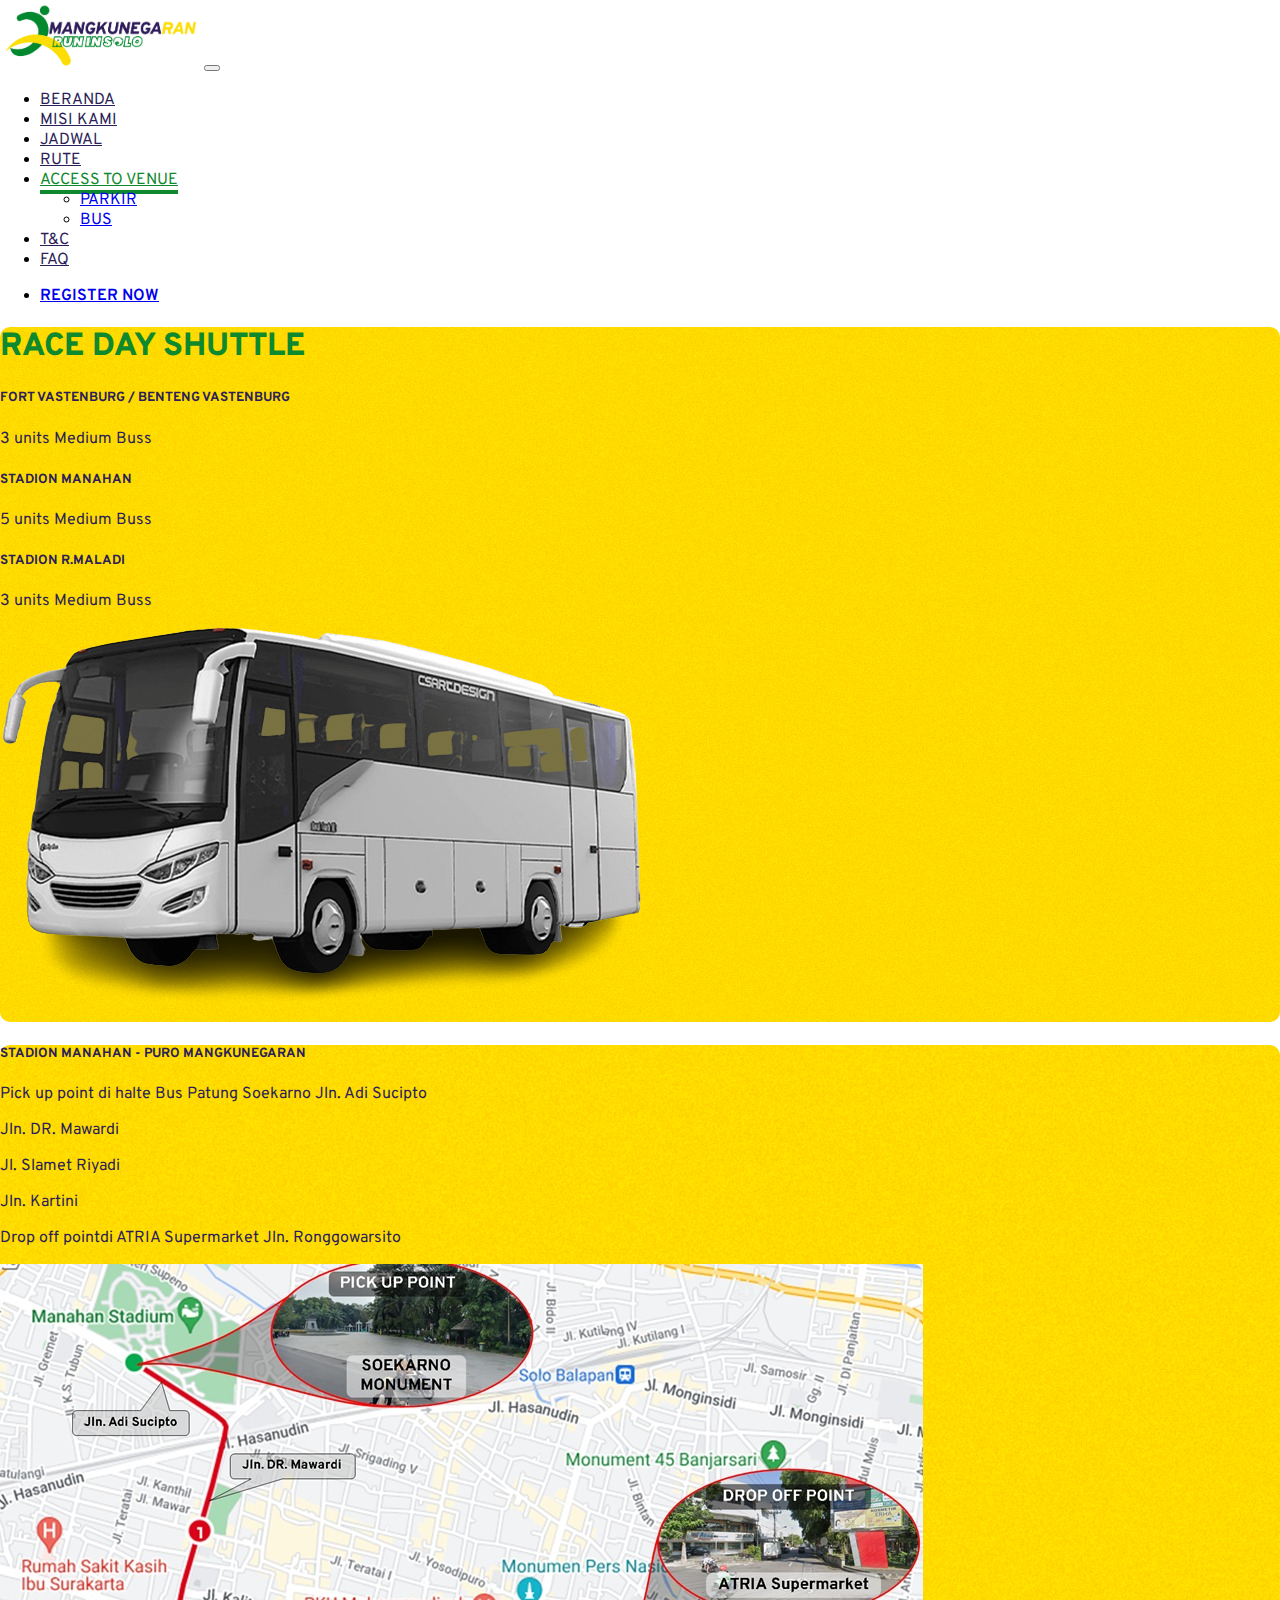
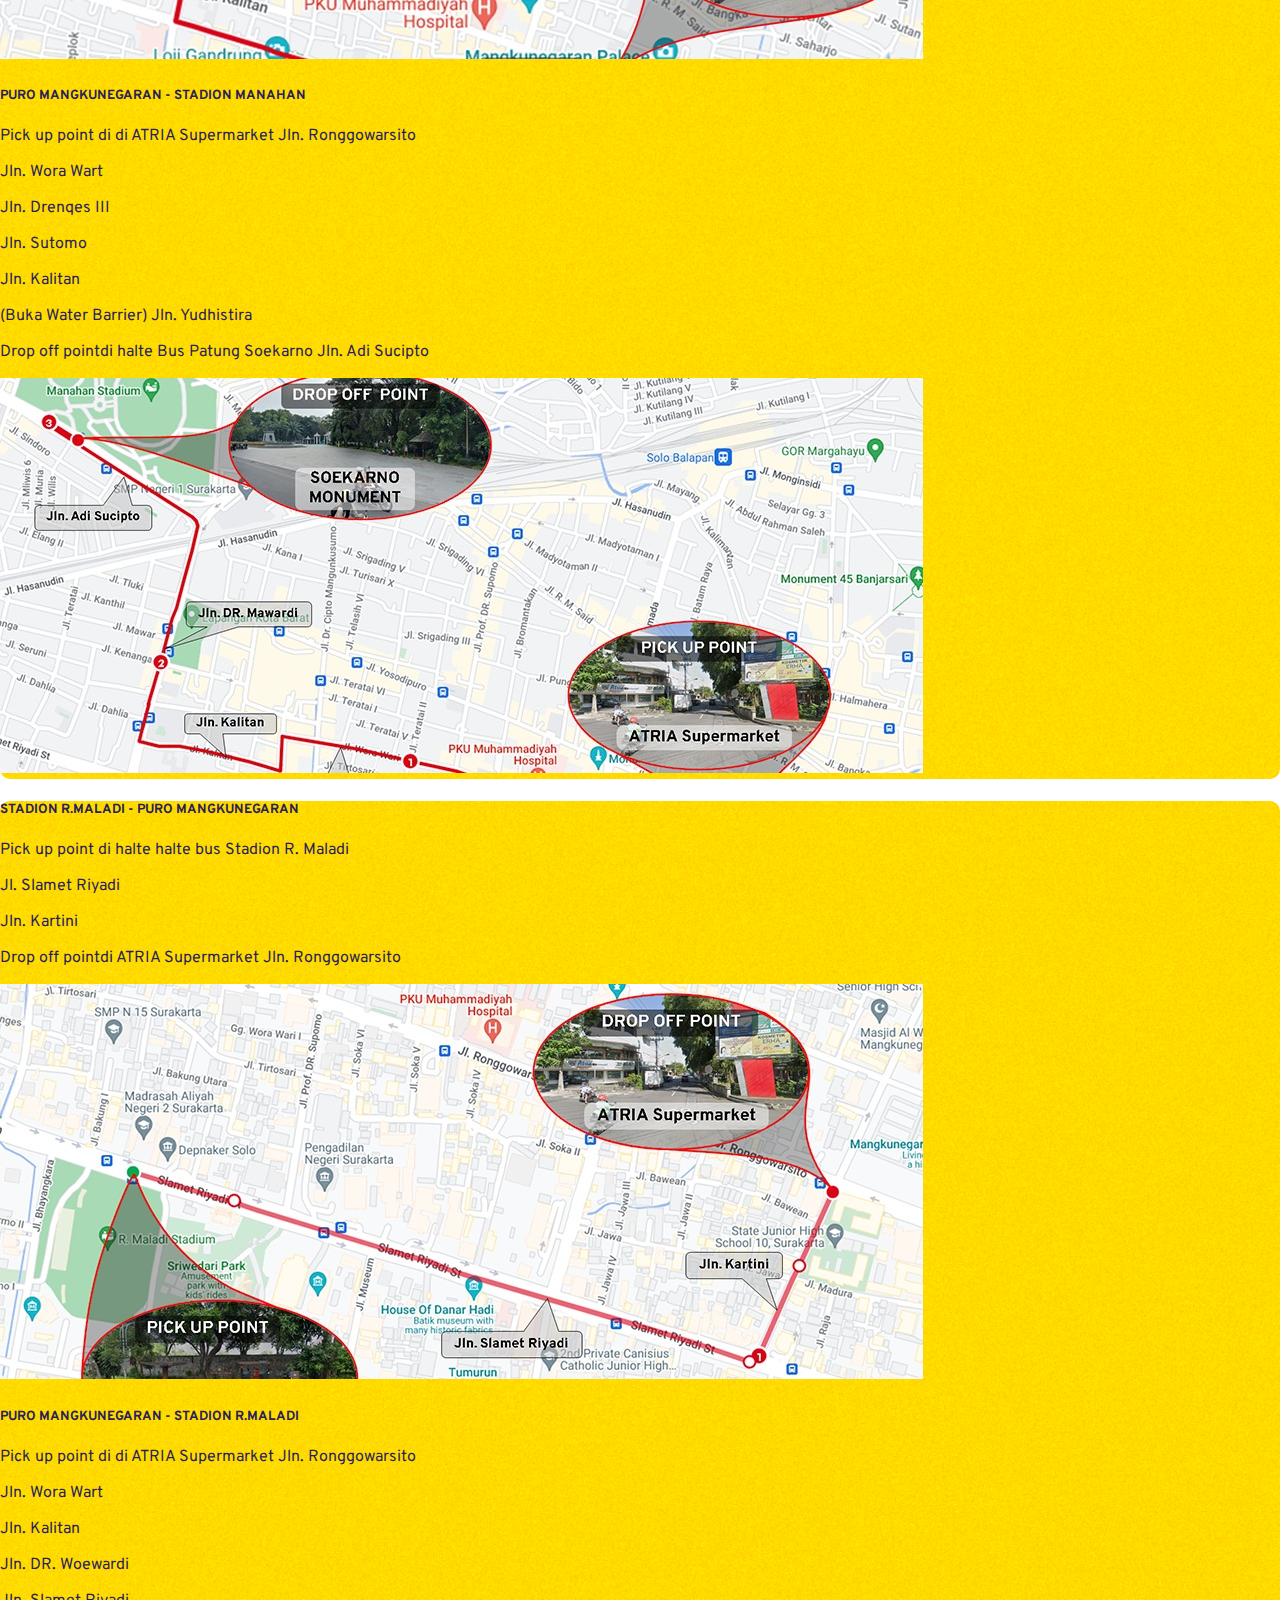
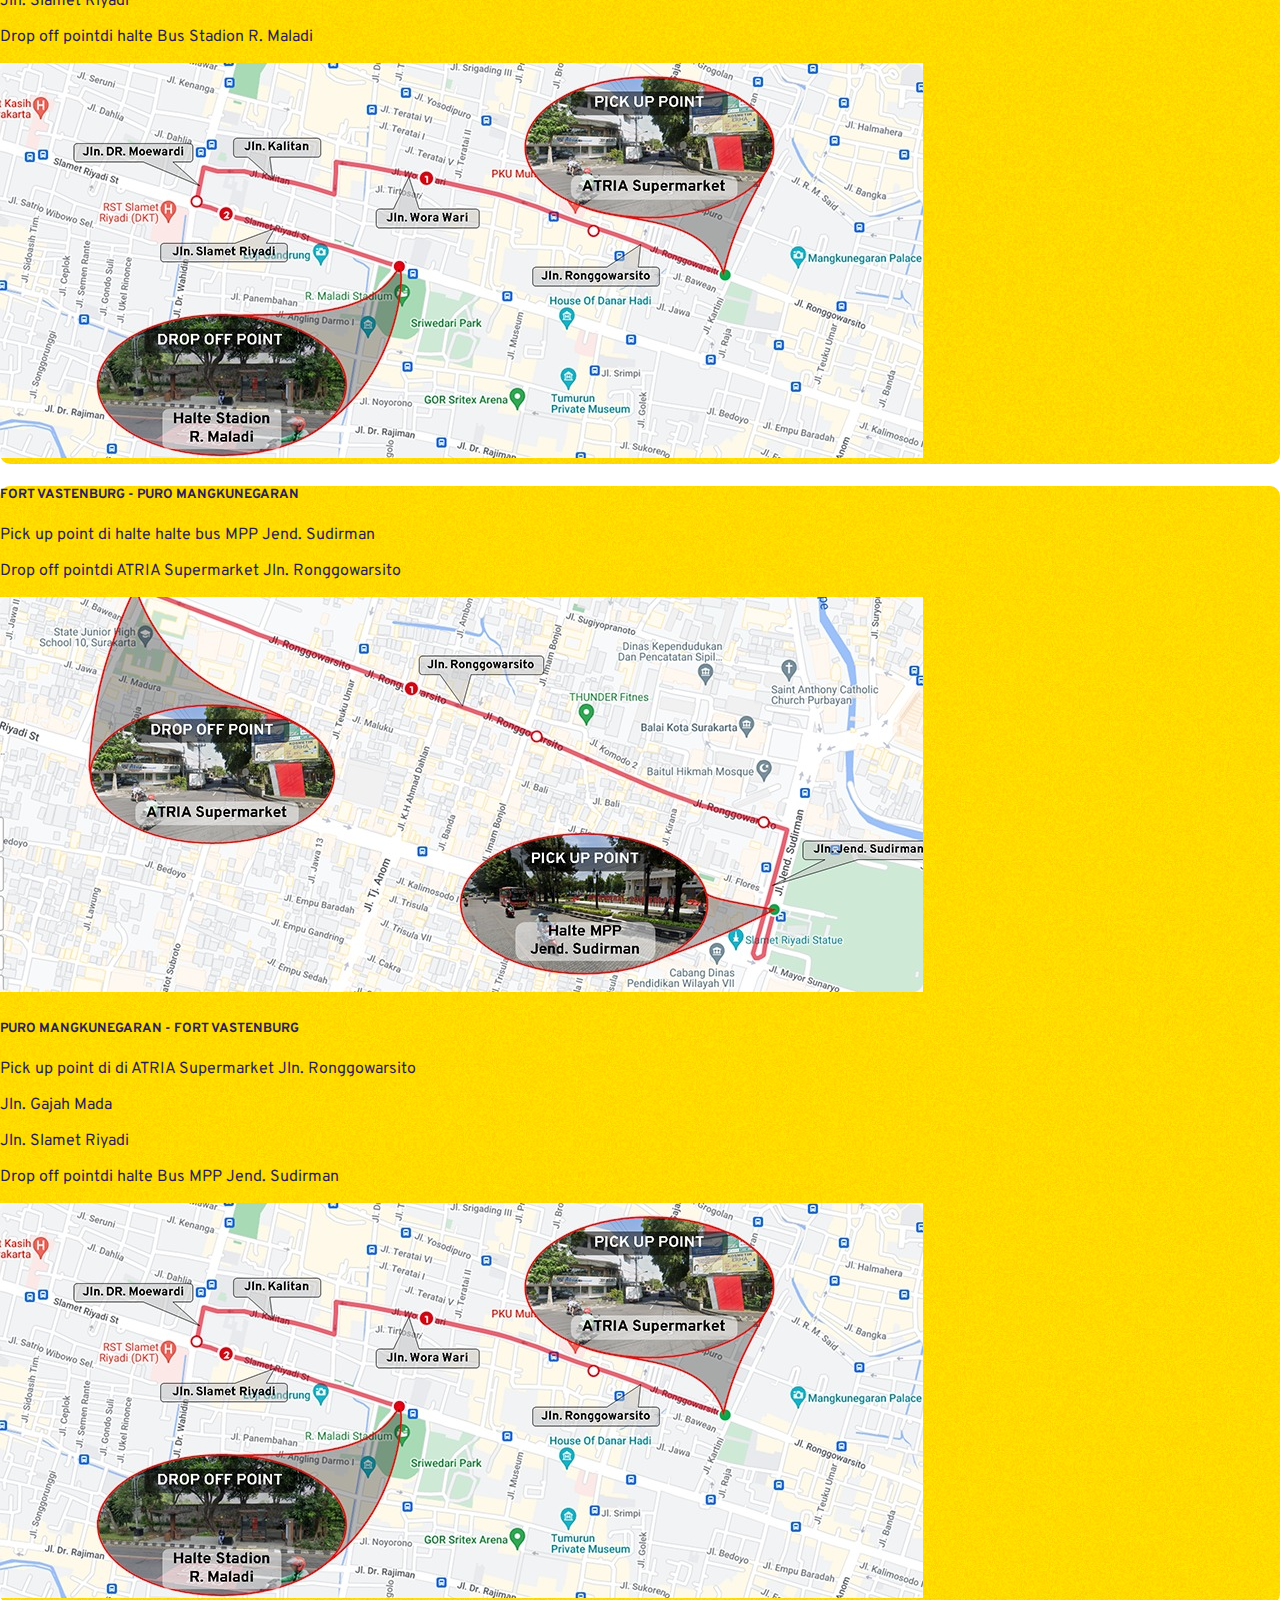
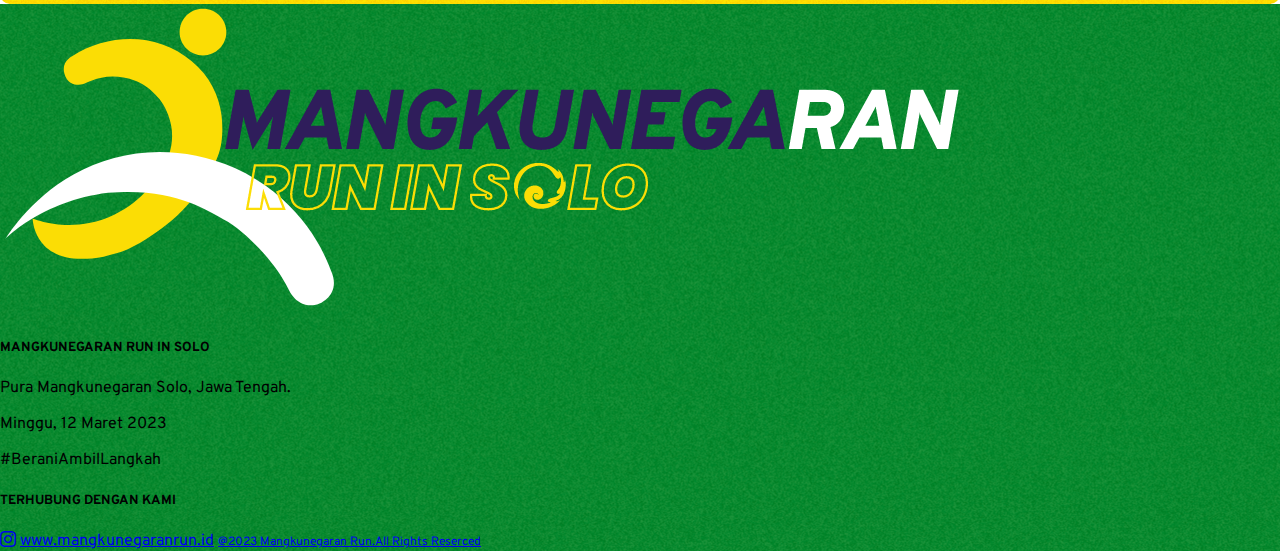
==== bus.html @ c03f4259 "update" ====
<!DOCTYPE html>
<html lang="en">
  <head>
    <meta charset="UTF-8" />
    <meta http-equiv="X-UA-Compatible" content="IE=edge" />
    <meta name="viewport" content="width=device-width, initial-scale=1.0" />
    <title>Mangkunegaran Run In Solo</title>

    <!-- Bootstrap 5 -->
    <link href="https://cdn.jsdelivr.net/npm/bootstrap@5.3.0-alpha1/dist/css/bootstrap.min.css" rel="stylesheet" integrity="sha384-GLhlTQ8iRABdZLl6O3oVMWSktQOp6b7In1Zl3/Jr59b6EGGoI1aFkw7cmDA6j6gD" crossorigin="anonymous" />

    <!-- My CSS -->
    <link rel="stylesheet" href="./assets/css/style.css" />

    <!-- Icon -->
    <link rel="stylesheet" href="https://cdn.jsdelivr.net/npm/bootstrap-icons@1.10.3/font/bootstrap-icons.css" />

    <!-- AOS -->
    <link href="https://unpkg.com/aos@2.3.1/dist/aos.css" rel="stylesheet" />

    <!-- Link Swiper's CSS -->
    <link rel="stylesheet" href="https://cdn.jsdelivr.net/npm/swiper/swiper-bundle.min.css" />

    <!-- Font -->
    <link rel="preconnect" href="https://fonts.googleapis.com" />
    <link rel="preconnect" href="https://fonts.gstatic.com" crossorigin />
    <link href="https://fonts.googleapis.com/css2?family=Overpass:wght@300;400;600;800&display=swap" rel="stylesheet" />
  </head>
  <body>
    <!-- Navbar -->
    <nav class="navbar navbar-expand-lg shadow-sm border-bottom sticky-top bg-white">
      <div class="container-fluid px-5">
        <a class="navbar-brand" href="#"><img class="nav-1" src="./assets/image/logo.png" alt="" /></a>
        <button class="navbar-toggler my-3 ms-auto" type="button" data-bs-toggle="collapse" data-bs-target="#navbarNav" aria-controls="navbarNav" aria-expanded="false" aria-label="Toggle navigation">
          <span class="navbar-toggler-icon"></span>
        </button>
        <div class="collapse navbar-collapse" id="navbarNav">
          <ul class="navbar-nav nav-mid mx-auto">
            <li class="nav-item mx-3 text-center">
              <a class="nav-link" href="./index.html">BERANDA</a>
            </li>
            <li class="nav-item mx-3 text-center">
              <a class="nav-link" href="#misi">MISI KAMI</a>
            </li>
            <li class="nav-item mx-3 text-center">
              <a class="nav-link" href="#jadwal">JADWAL</a>
            </li>
            <li class="nav-item mx-3 text-center">
              <a class="nav-link" href="#rute">RUTE</a>
            </li>
            <li class="nav-item mx-3 text-center dropdown">
              <a class="nav-link dropdown-toggle active" href="#" role="button" data-bs-toggle="dropdown" aria-expanded="false"> ACCESS TO VENUE </a>
              <ul class="dropdown-menu">
                <li><a class="dropdown-item" href="./venue.html">PARKIR</a></li>
                <li><a class="dropdown-item" href="./venue.html">BUS</a></li>
              </ul>
            </li>
            <li class="nav-item mx-3 text-center">
              <a class="nav-link" href="#">T&C</a>
            </li>
            <li class="nav-item mx-3 text-center">
              <a class="nav-link" href="#">FAQ</a>
            </li>
          </ul>
          <ul class="navbar-nav ms-auto">
            <li class="nav-item">
              <a class="nav-link text-white rounded-pill btn-nav btn btn-danger fw-600 px-3" href="https://regnowonline.com/race/login/7" target="_blank">REGISTER NOW</a>
            </li>
          </ul>
        </div>
      </div>
    </nav>
    <!-- Navbar Akhir -->

    <!-- Bus Area -->
    <section class="py-5" id="bus">
      <div class="container second-text pb-5 px-5">
        <div class="row">
          <div class="col text-center">
            <h1 class="display-3 fw-bold primary-text" style="font-weight: 800">RACE DAY SHUTTLE</h1>
          </div>
        </div>
        <div class="row">
          <div class="col-lg py-3">
            <div class="pt-3 border-bottom border-2 border-success border-opacity-50">
              <h5 class="fw-bold">FORT VASTENBURG / BENTENG VASTENBURG</h5>
              <p class="small">3 units Medium Buss</p>
            </div>
            <div class="pt-3 border-bottom border-2 border-success border-opacity-50">
              <h5 class="fw-bold">STADION MANAHAN</h5>
              <p class="small">5 units Medium Buss</p>
            </div>
            <div class="pt-3 border-bottom border-2 border-success border-opacity-50">
              <h5 class="fw-bold">STADION R.MALADI</h5>
              <p class="small">3 units Medium Buss</p>
            </div>
          </div>
          <div class="col-lg py-3">
            <img src="./assets/image/bus/7.png" class="img-fluid" alt="" />
          </div>
        </div>
      </div>
    </section>

    <section class="py-5">
      <div class="container second-text p-5" id="bus-2">
        <div class="row py-4">
          <div class="col-lg">
            <div class="border-bottom border-2 border-success border-opacity-50">
              <h5 class="fw-bold">STADION MANAHAN - PURO MANGKUNEGARAN</h5>
            </div>
            <div class="row pt-4">
              <div class="col-lg">
                <p class="my-2">Pick up point di halte Bus Patung Soekarno Jln. Adi Sucipto</p>
                <p class="my-2">Jln. DR. Mawardi</p>
                <p class="my-2">Jl. Slamet Riyadi</p>
                <p class="my-2">Jln. Kartini</p>
                <p class="my-2"><span class="fw-bold">Drop off point</span>di ATRIA Supermarket Jln. Ronggowarsito</p>
              </div>
            </div>
          </div>
          <div class="col-lg-6 my-auto">
            <div>
              <img src="./assets/image/bus/6.jpeg" class="img-fluid" alt="" />
            </div>
          </div>
        </div>
        <div class="row py-4">
          <div class="col-lg">
            <div class="border-bottom border-2 border-success border-opacity-50">
              <h5 class="fw-bold">PURO MANGKUNEGARAN - STADION MANAHAN</h5>
            </div>
            <div class="row pt-4">
              <div class="col-lg">
                <p class="my-2">Pick up point di di ATRIA Supermarket Jln. Ronggowarsito</p>
                <p class="my-2">Jln. Wora Wart</p>
                <p class="my-2">Jln. Drenqes III</p>
                <p class="my-2">Jln. Sutomo</p>
                <p class="my-2">Jln. Kalitan</p>
                <p class="my-2">(Buka Water Barrier) Jln. Yudhistira</p>
                <p class="my-2"><span class="fw-bold">Drop off point</span>di halte Bus Patung Soekarno Jln. Adi Sucipto</p>
              </div>
            </div>
          </div>
          <div class="col-lg-6 my-auto">
            <div>
              <img src="./assets/image/bus/5.jpeg" class="img-fluid" alt="" />
            </div>
          </div>
        </div>
      </div>
    </section>

    <section class="py-5">
      <div class="container second-text p-5" id="bus-2">
        <div class="row py-4">
          <div class="col-lg">
            <div class="border-bottom border-2 border-success border-opacity-50">
              <h5 class="fw-bold">STADION R.MALADI - PURO MANGKUNEGARAN</h5>
            </div>
            <div class="row pt-4">
              <div class="col-lg">
                <p class="my-2">Pick up point di halte halte bus Stadion R. Maladi</p>
                <p class="my-2">Jl. Slamet Riyadi</p>
                <p class="my-2">Jln. Kartini</p>
                <p class="my-2"><span class="fw-bold">Drop off point</span>di ATRIA Supermarket Jln. Ronggowarsito</p>
              </div>
            </div>
          </div>
          <div class="col-lg-6 my-auto">
            <div>
              <img src="./assets/image/bus/4.jpeg" class="img-fluid" alt="" />
            </div>
          </div>
        </div>
        <div class="row py-4">
          <div class="col-lg">
            <div class="border-bottom border-2 border-success border-opacity-50">
              <h5 class="fw-bold">PURO MANGKUNEGARAN - STADION R.MALADI</h5>
            </div>
            <div class="row pt-4">
              <div class="col-lg">
                <p class="my-2">Pick up point di di ATRIA Supermarket Jln. Ronggowarsito</p>
                <p class="my-2">Jln. Wora Wart</p>
                <p class="my-2">Jln. Kalitan</p>
                <p class="my-2">Jln. DR. Woewardi</p>
                <p class="my-2">Jln. Slamet Riyadi</p>
                <p class="my-2"><span class="fw-bold">Drop off point</span>di halte Bus Stadion R. Maladi</p>
              </div>
            </div>
          </div>
          <div class="col-lg-6 my-auto">
            <div>
              <img src="./assets/image/bus/3.jpeg" class="img-fluid" alt="" />
            </div>
          </div>
        </div>
      </div>
    </section>

    <section class="py-5" id="bus-2">
      <div class="container second-text p-5">
        <div class="row py-4">
          <div class="col-lg my-auto">
            <div class="border-bottom border-2 border-success border-opacity-50">
              <h5 class="fw-bold">FORT VASTENBURG - PURO MANGKUNEGARAN</h5>
            </div>
            <div class="row pt-4">
              <div class="col-lg">
                <p class="my-2">Pick up point di halte halte bus MPP Jend. Sudirman</p>
                <p class="my-2"><span class="fw-bold">Drop off point</span>di ATRIA Supermarket Jln. Ronggowarsito</p>
              </div>
            </div>
          </div>
          <div class="col-lg-6 my-auto">
            <div>
              <img src="./assets/image/bus/2.jpeg" class="img-fluid" alt="" />
            </div>
          </div>
        </div>
        <div class="row py-4">
          <div class="col-lg">
            <div class="border-bottom border-2 border-success border-opacity-50">
              <h5 class="fw-bold">PURO MANGKUNEGARAN - FORT VASTENBURG</h5>
            </div>
            <div class="row pt-4">
              <div class="col-lg">
                <p class="my-2">Pick up point di di ATRIA Supermarket Jln. Ronggowarsito</p>
                <p class="my-2">Jln. Gajah Mada</p>
                <p class="my-2">Jln. Slamet Riyadi</p>
                <p class="my-2"><span class="fw-bold">Drop off point</span>di halte Bus MPP Jend. Sudirman</p>
              </div>
            </div>
          </div>
          <div class="col-lg-6 my-auto">
            <div>
              <img src="./assets/image/bus/1.jpeg" class="img-fluid" alt="" />
            </div>
          </div>
        </div>
      </div>
    </section>
    <!-- Bus Akhir -->

    <!-- Footer -->
    <footer id="footer" class="mt-5">
      <div class="container py-5">
        <div class="row text-white">
          <div class="col-lg py-3">
            <img src="./assets/image/logo-hero.png" class="img-fluid" alt="" />
          </div>
          <div class="col-lg py-3">
            <h5 class="border-bottom fw-bold border-2 border-warning border-opacity-50 pb-2">MANGKUNEGARAN RUN IN SOLO</h5>
            <p class="my-2">Pura Mangkunegaran Solo, Jawa Tengah.</p>
            <p class="my-2">Minggu, 12 Maret 2023</p>
            <p class="my-2">#Berani<span class="text-warning">Ambil</span>Langkah</p>
          </div>
          <div class="col-lg py-3">
            <h5 class="border-bottom fw-bold border-2 border-warning border-opacity-50 pb-2">TERHUBUNG DENGAN KAMI</h5>
            <div class="d-grid gap-2">
              <a href="https://instagram.com/mangkunegaran_runinsolo?igshid=YWJhMjlhZTc=" class="text-decoration-none m-0 text-warning h1"><i class="bi bi-instagram"></i></a>
              <a href="#" class="text-decoration-none text-warning">www.mangkunegaranrun.id</a>
              <a href="#" class="text-decoration-none text-warning" style="font-size: 12px">@2023 <span class="text-white">Mangkunegaran Run.</span>All Rights Reserced</a>
            </div>
          </div>
        </div>
      </div>
    </footer>
    <!-- Footer Akhir -->
  </body>

  <!-- AOS -->
  <script src="https://unpkg.com/aos@2.3.1/dist/aos.js"></script>

  <!-- JQuery -->
  <script src="https://code.jquery.com/jquery-3.6.3.min.js" integrity="sha256-pvPw+upLPUjgMXY0G+8O0xUf+/Im1MZjXxxgOcBQBXU=" crossorigin="anonymous"></script>

  <!-- Swiper JS -->
  <script src="https://cdn.jsdelivr.net/npm/swiper/swiper-bundle.min.js"></script>

  <!-- Bootstrap 5 -->
  <script src="https://cdn.jsdelivr.net/npm/bootstrap@5.3.0-alpha1/dist/js/bootstrap.bundle.min.js" integrity="sha384-w76AqPfDkMBDXo30jS1Sgez6pr3x5MlQ1ZAGC+nuZB+EYdgRZgiwxhTBTkF7CXvN" crossorigin="anonymous"></script>

  <!-- My Script -->
  <script src="./assets/js/script.js"></script>
</html>
---- assets/css/style.css ----
:root {
  --var-primary: #0e892e;
  --var-second: #2c1e58;
}

body {
  padding: 0;
  margin: 0;
  font-family: 'Overpass', sans-serif;
}

.primary-text {
  color: var(--var-primary);
}

.second-text {
  color: var(--var-second);
}

.fw-600 {
  font-weight: 600 !important;
}

/* Navbar */
nav a i {
  color: var(--var-primary);
}

nav .nav-mid .nav-link {
  color: var(--var-second);
}

nav .nav-mid li .active {
  color: var(--var-primary) !important;
  border-bottom: 4px solid var(--var-primary);
}

.nav-1 {
  width: 200px;
}

/* Hero */
#hero .container-fluid {
  background-image: url('../image/hero.png');
  background-size: contain;
  background-position: center;
  background-repeat: no-repeat;
  height: 100vh;
}

#hero .text {
  letter-spacing: -6px;
  color: #fcdb01;
  font-size: 800;
}

/* Misi */
#misi {
  background-image: url('../image/BG.png');
  color: var(--var-second);
}

#misi .text-1 {
  line-height: 1.3;
  font-size: 20px;
  font-weight: 400;
  text-align: justify;
}

#misi .text-2,
#misi .text-3 {
  font-size: 19px;
  font-weight: 400;
  word-spacing: 10px;
}

/* Benefit */
#bene img {
  aspect-ratio: 1/1;
  object-fit: contain;
}

#bene .card-img-top {
  -webkit-transition: 0.3s;
}

#bene .card-img-top:hover {
  box-shadow: rgba(0, 0, 0, 0.1) 0px 2px 14px 0px inset;
  scale: 1.05;
}

/* Jadwal */
#jadwal {
  background-image: url('../image/BG.png');
  color: var(--var-second);
}

/* Rute */
#rute {
  background-image: url('../image/BG.png');
}

#rute .rute-img {
  aspect-ratio: 3/2;
  object-fit: cover;
}

#rute .card-img-overlay {
  background-image: linear-gradient(transparent, rgb(110, 167, 120));
}

#rute .card-rute {
  -webkit-transition: 0.3s;
}

#rute .card-rute:hover {
  scale: 1.1;
  -webkit-transition: 0.3s;
  cursor: pointer;
}

/* Jersey */
#jersey {
  background-image: url('../image/BG.png');
}

/* Hadiah */
#hadiah {
  background-image: url('../image/bg-price.png');
  background-size: contain;
  background-position: center;
  object-fit: cover;
  background-repeat: no-repeat;
}

#hadiah .hadiah-card {
  cursor: pointer;
  -webkit-transition: 0.3s;
}

#hadiah .hadiah-card:hover {
  box-shadow: rgba(0, 0, 0, 0.15) 1.95px 1.95px 2.6px;
  scale: 1.1;
}

/* Logo */
#logo .swiper {
  width: 100%;
  height: 100%;
}

#logo .swiper-slide {
  /* Center slide text vertically */
  display: -webkit-box;
  display: -ms-flexbox;
  display: -webkit-flex;
  display: flex;
  -webkit-box-pack: center;
  -ms-flex-pack: center;
  -webkit-justify-content: center;
  justify-content: center;
  -webkit-box-align: center;
  -ms-flex-align: center;
  -webkit-align-items: center;
  align-items: center;
}

#logo .swiper-slide img {
  display: block;
  width: 100%;
  height: 50px;
  object-fit: contain;
  aspect-ratio: 3/2;
}

/* Footer */
#footer {
  background-image: url('../image/bg07.png');
  background-position: center;
}

/* Parkir */
#parkir-2 .container,
#parkir {
  background-image: url('../image/bg07.png');
  background-size: cover;
  background-position: center;
  border-radius: 10px;
}

/* Bus */
#bus,
#bus-2 {
  background-image: url('../image/BG.png');
  background-size: cover;
  background-position: center;
  border-radius: 10px;
}

@media only screen and (max-width: 1000px) {
  nav .btn-nav {
    font-size: 13.5px;
  }

  .nav-1 {
    width: 150px !important;
  }

  #hero {
    padding: 0 !important;
  }

  #hero .container-fluid {
    background:
        /* top, transparent black, faked with gradient */ linear-gradient(rgba(0, 0, 0, 0.7), rgba(0, 0, 0, 0.7)), /* bottom, image */ url('../image/hero.png');
    background-position: center;
    background-size: cover;
    background-repeat: no-repeat;
  }

  #hero .cont-text {
    padding: 0 !important;
  }

  #hero .cont-text .hero-cont {
    text-align: center !important;
  }

  #hero .img1 {
    width: 30vh;
  }

  #hero .img2 {
    width: 50vh;
  }

  #misi .colom-2 {
    margin: 0 !important;
  }

  #misi .text-1,
  #misi .text-3 {
    text-align: center;
  }

  #misi .text-2 {
    display: none !important;
  }

  #misi .text-3 {
    display: block !important;
  }

  #bene .cont-bene {
    display: grid;
    grid-template-columns: auto auto;
  }

  #hadiah {
    background-size: cover;
    background-image: url('../image/bg07.png');
    padding: 0;
  }

  #parkir-2 .container,
  #parkir .container {
    padding-left: 10px !important;
    padding-right: 10px !important;
  }
}
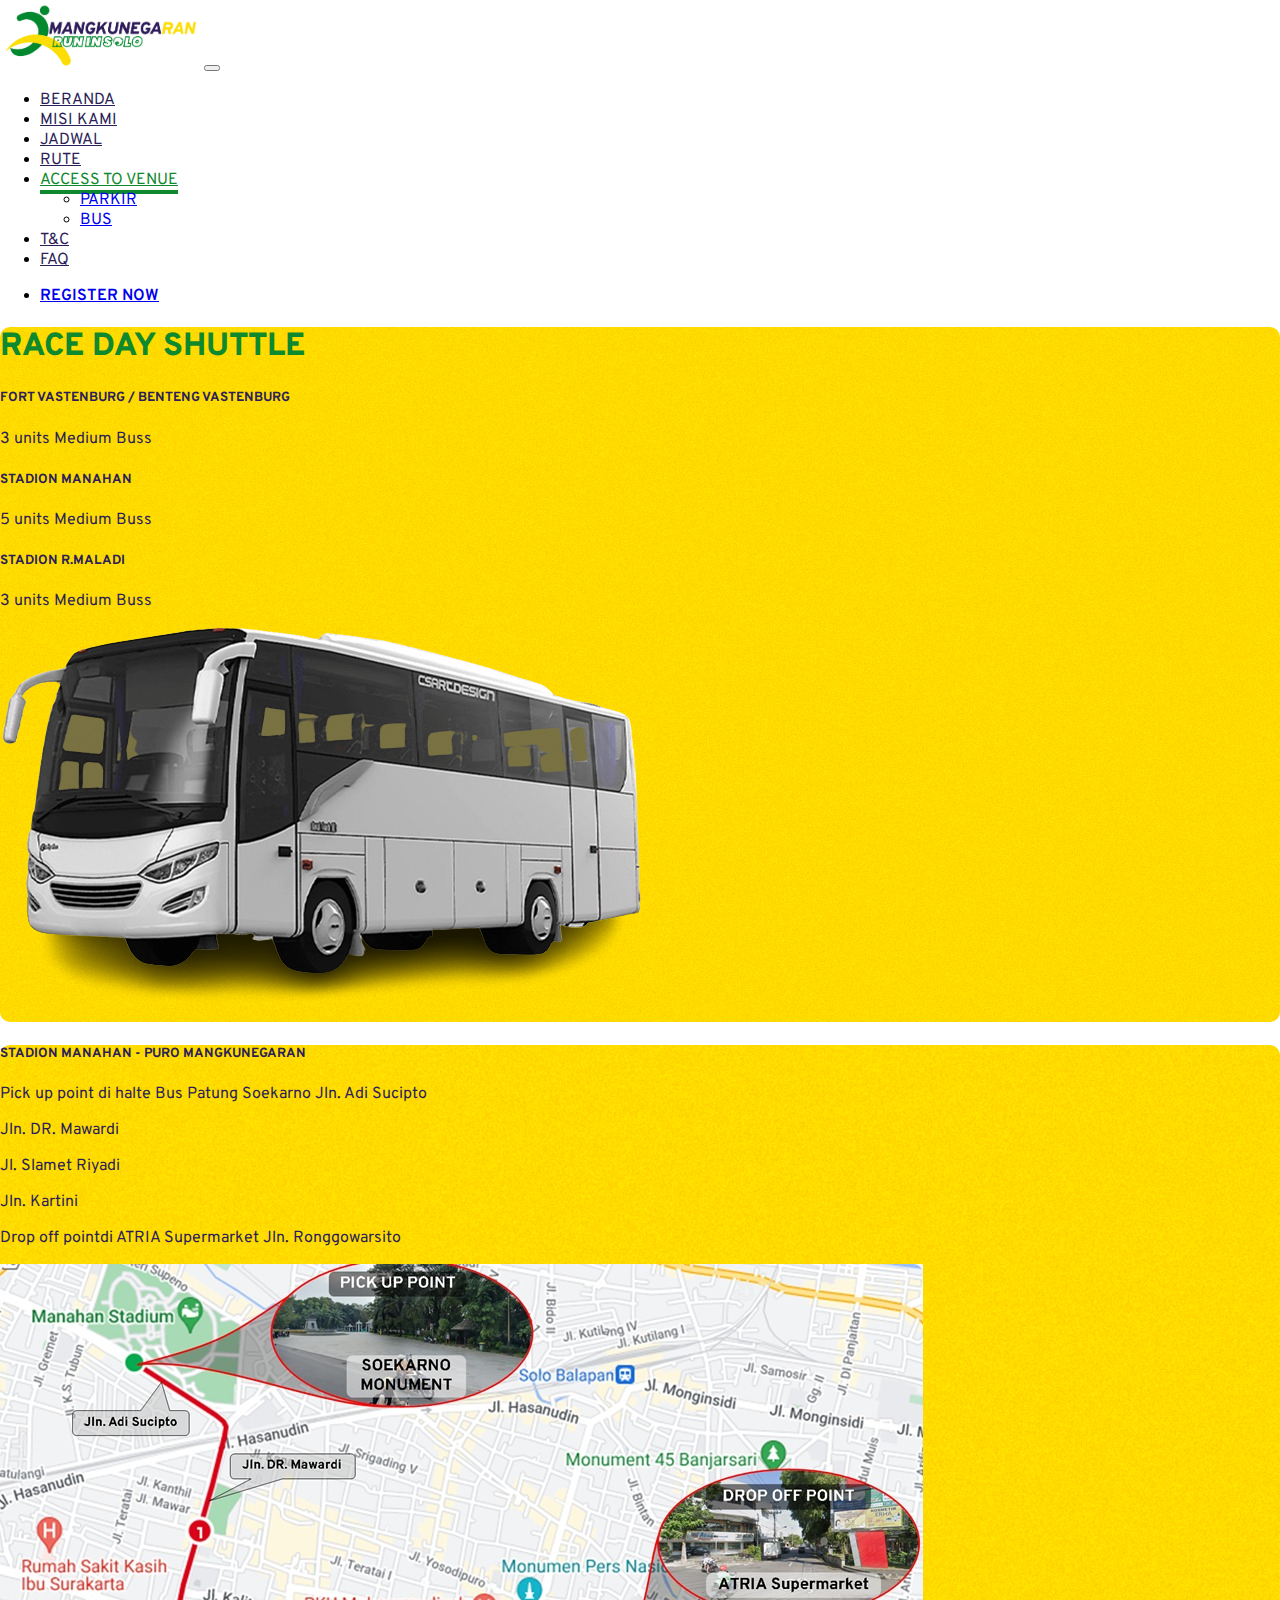
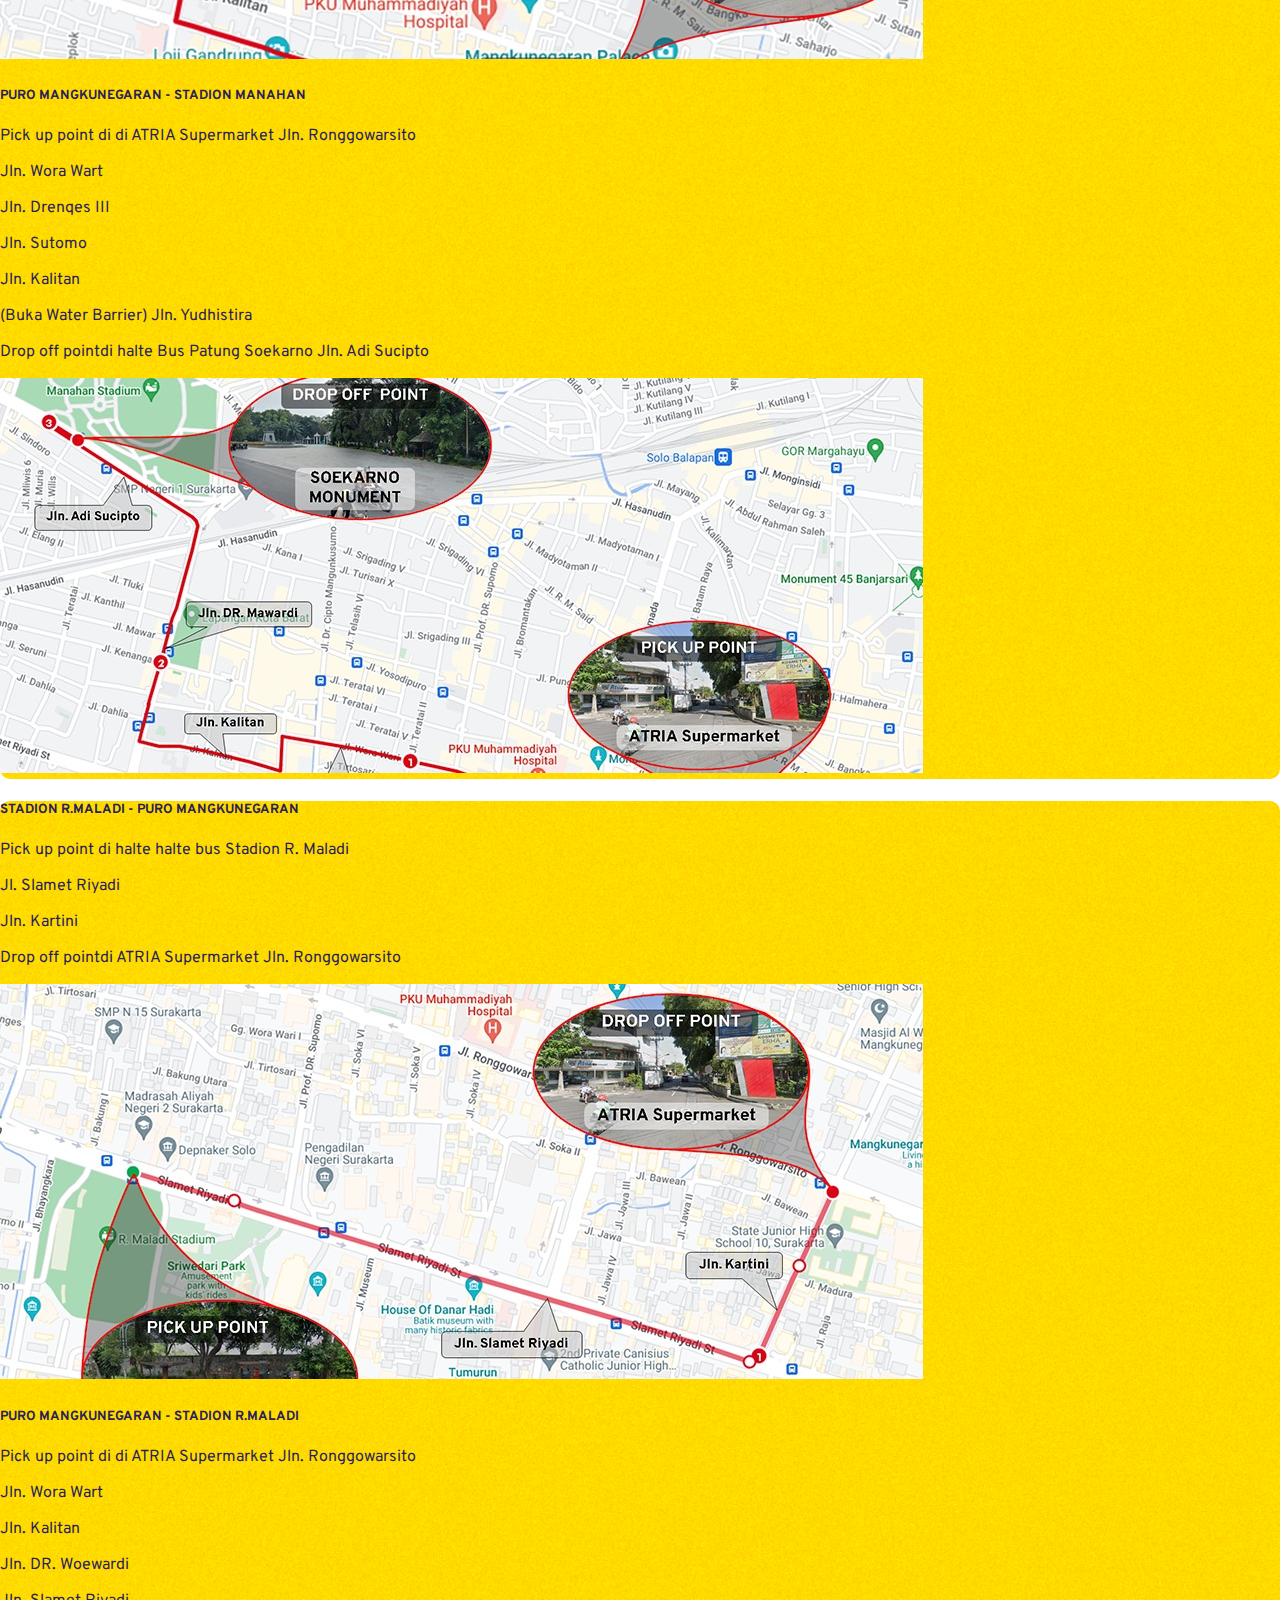
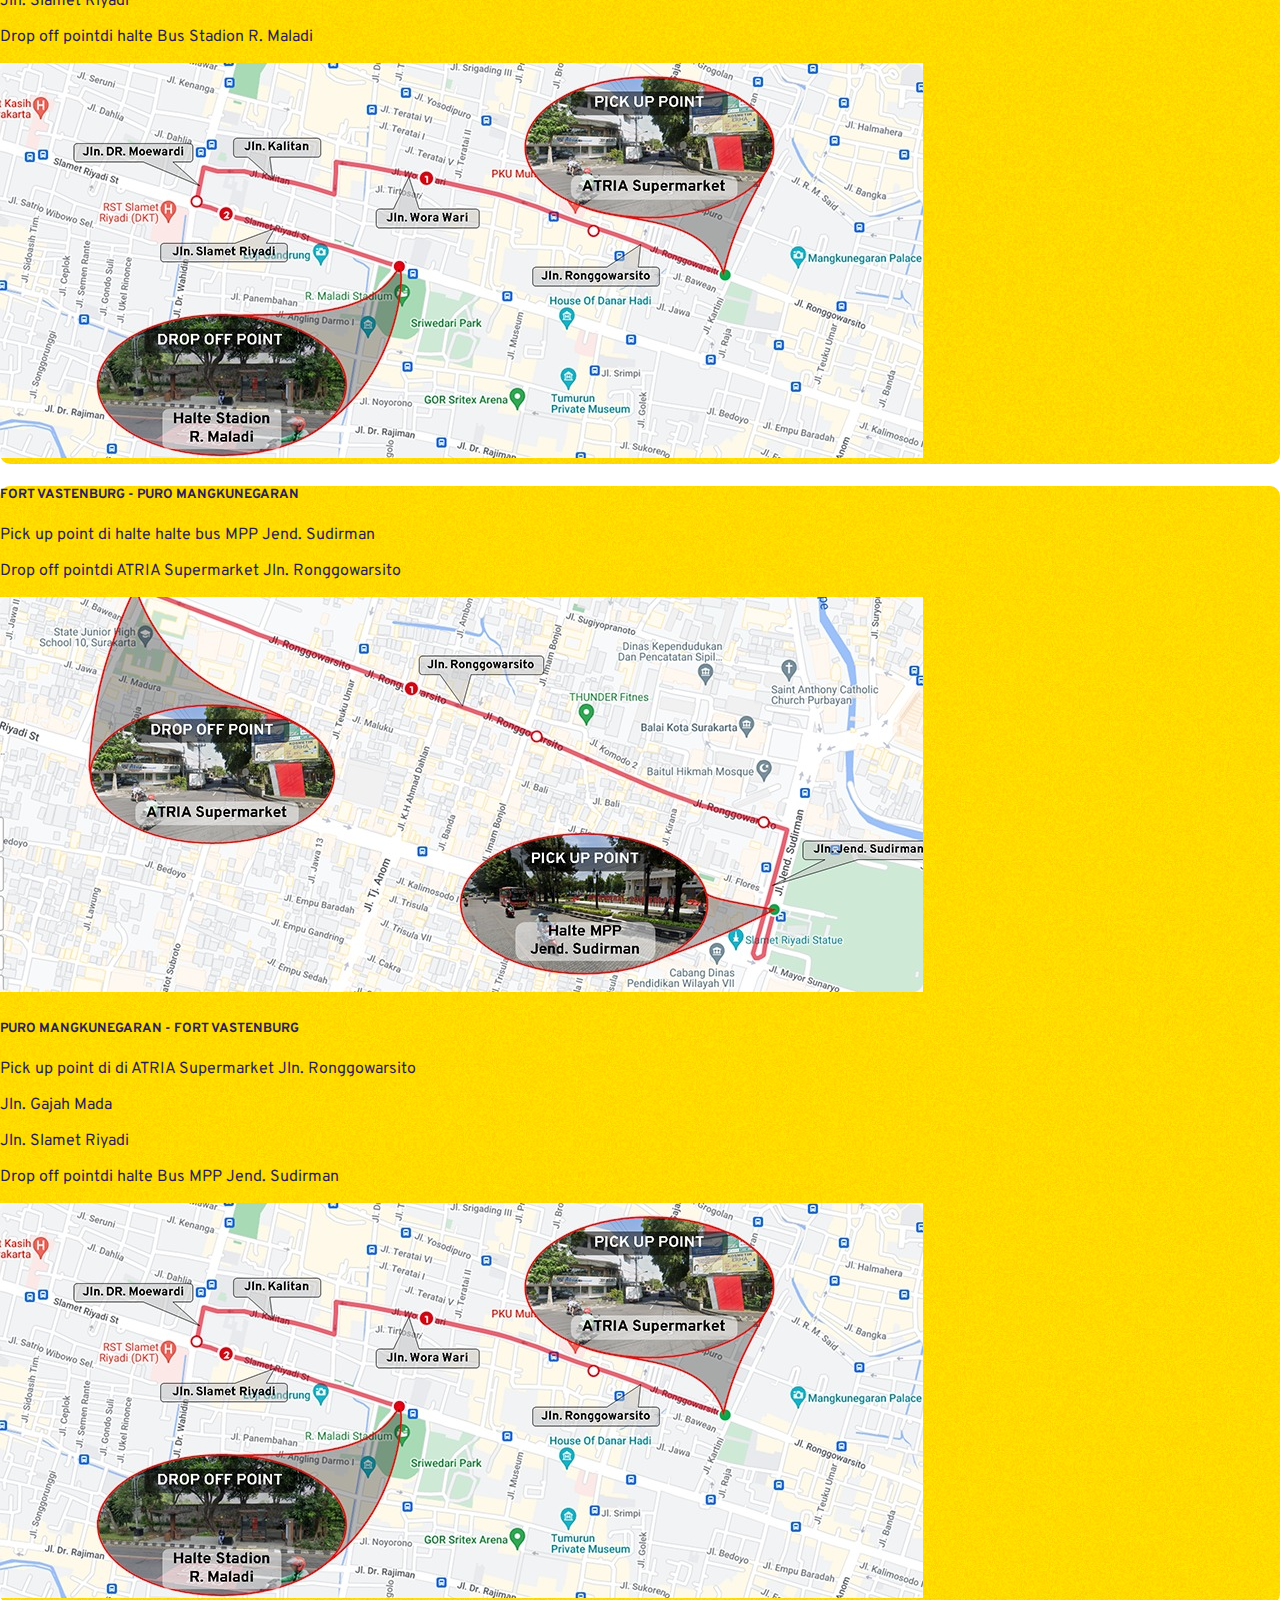
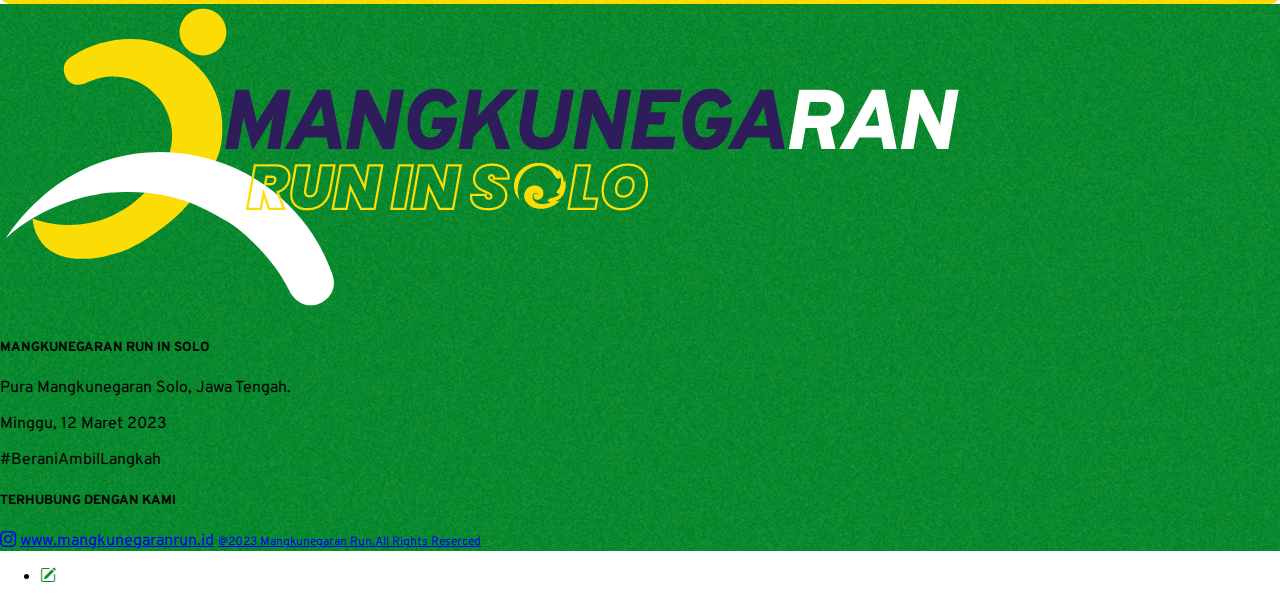
==== commit ddb1ff3d: "update" ====
--- a/bus.html
+++ b/bus.html
@@ -49,10 +49,10 @@
               <a class="nav-link" href="#rute">RUTE</a>
             </li>
             <li class="nav-item mx-3 text-center dropdown">
-              <a class="nav-link dropdown-toggle active" href="#" role="button" data-bs-toggle="dropdown" aria-expanded="false"> ACCESS TO VENUE </a>
+              <a class="nav-link active dropdown-toggle" href="#" role="button" data-bs-toggle="dropdown" aria-expanded="false"> ACCESS TO VENUE </a>
               <ul class="dropdown-menu">
                 <li><a class="dropdown-item" href="./venue.html">PARKIR</a></li>
-                <li><a class="dropdown-item" href="./venue.html">BUS</a></li>
+                <li><a class="dropdown-item" href="./bus.html">BUS</a></li>
               </ul>
             </li>
             <li class="nav-item mx-3 text-center">
@@ -267,6 +267,34 @@
       </div>
     </footer>
     <!-- Footer Akhir -->
+
+    <!-- Nav Bot Bulet -->
+    <nav id="nav-bot" class="d-none navbar navbar-expand border-bottom fixed-bottom">
+      <div class="container-fluid px-3 pb-5">
+        <div class="collapse navbar-collapse">
+          <ul class="navbar-nav ms-auto">
+            <li class="nav-item">
+              <a class="nav-link" href="https://regnowonline.com/race/login/7" target="_blank"><i class="p-4 h3 rounded-circle text-white bg-danger bi bi-pencil-square"></i></a>
+            </li>
+          </ul>
+        </div>
+      </div>
+    </nav>
+    <!-- Nav Bot Akhir -->
+
+    <!-- Nav Bot Button -->
+    <!-- <nav id="nav-bot" class="d-none navbar navbar-expand border-bottom fixed-bottom">
+          <div class="container-fluid px-3 pb-5">
+            <div class="collapse navbar-collapse">
+              <ul class="navbar-nav ms-auto">
+                <li class="nav-item">
+                  <a class="nav-link rounded-pill btn btn-danger text-white px-3 py-2" href="https://regnowonline.com/race/login/7" target="_blank">REGISTER NOW</a>
+                </li>
+              </ul>
+            </div>
+          </div>
+        </nav> -->
+    <!-- Nav Bot Akhir -->
   </body>
 
   <!-- AOS -->
--- a/assets/css/style.css
+++ b/assets/css/style.css
@@ -173,6 +173,12 @@
   aspect-ratio: 3/2;
 }
 
+#logo-mobile img {
+  height: 50px;
+  object-fit: contain;
+  aspect-ratio: 3/2;
+}
+
 /* Footer */
 #footer {
   background-image: url('../image/bg07.png');
@@ -211,8 +217,7 @@
   }
 
   #hero .container-fluid {
-    background:
-        /* top, transparent black, faked with gradient */ linear-gradient(rgba(0, 0, 0, 0.7), rgba(0, 0, 0, 0.7)), /* bottom, image */ url('../image/hero.png');
+    background: linear-gradient(rgba(0, 0, 0, 0.7), rgba(0, 0, 0, 0.7)), /* bottom, image */ url('../image/hero.png');
     background-position: center;
     background-size: cover;
     background-repeat: no-repeat;
@@ -267,4 +272,16 @@
     padding-left: 10px !important;
     padding-right: 10px !important;
   }
-}
+
+  #nav-bot {
+    display: block !important;
+  }
+
+  #logo-mobile {
+    display: block !important;
+  }
+
+  #logo-desk {
+    display: none;
+  }
+}
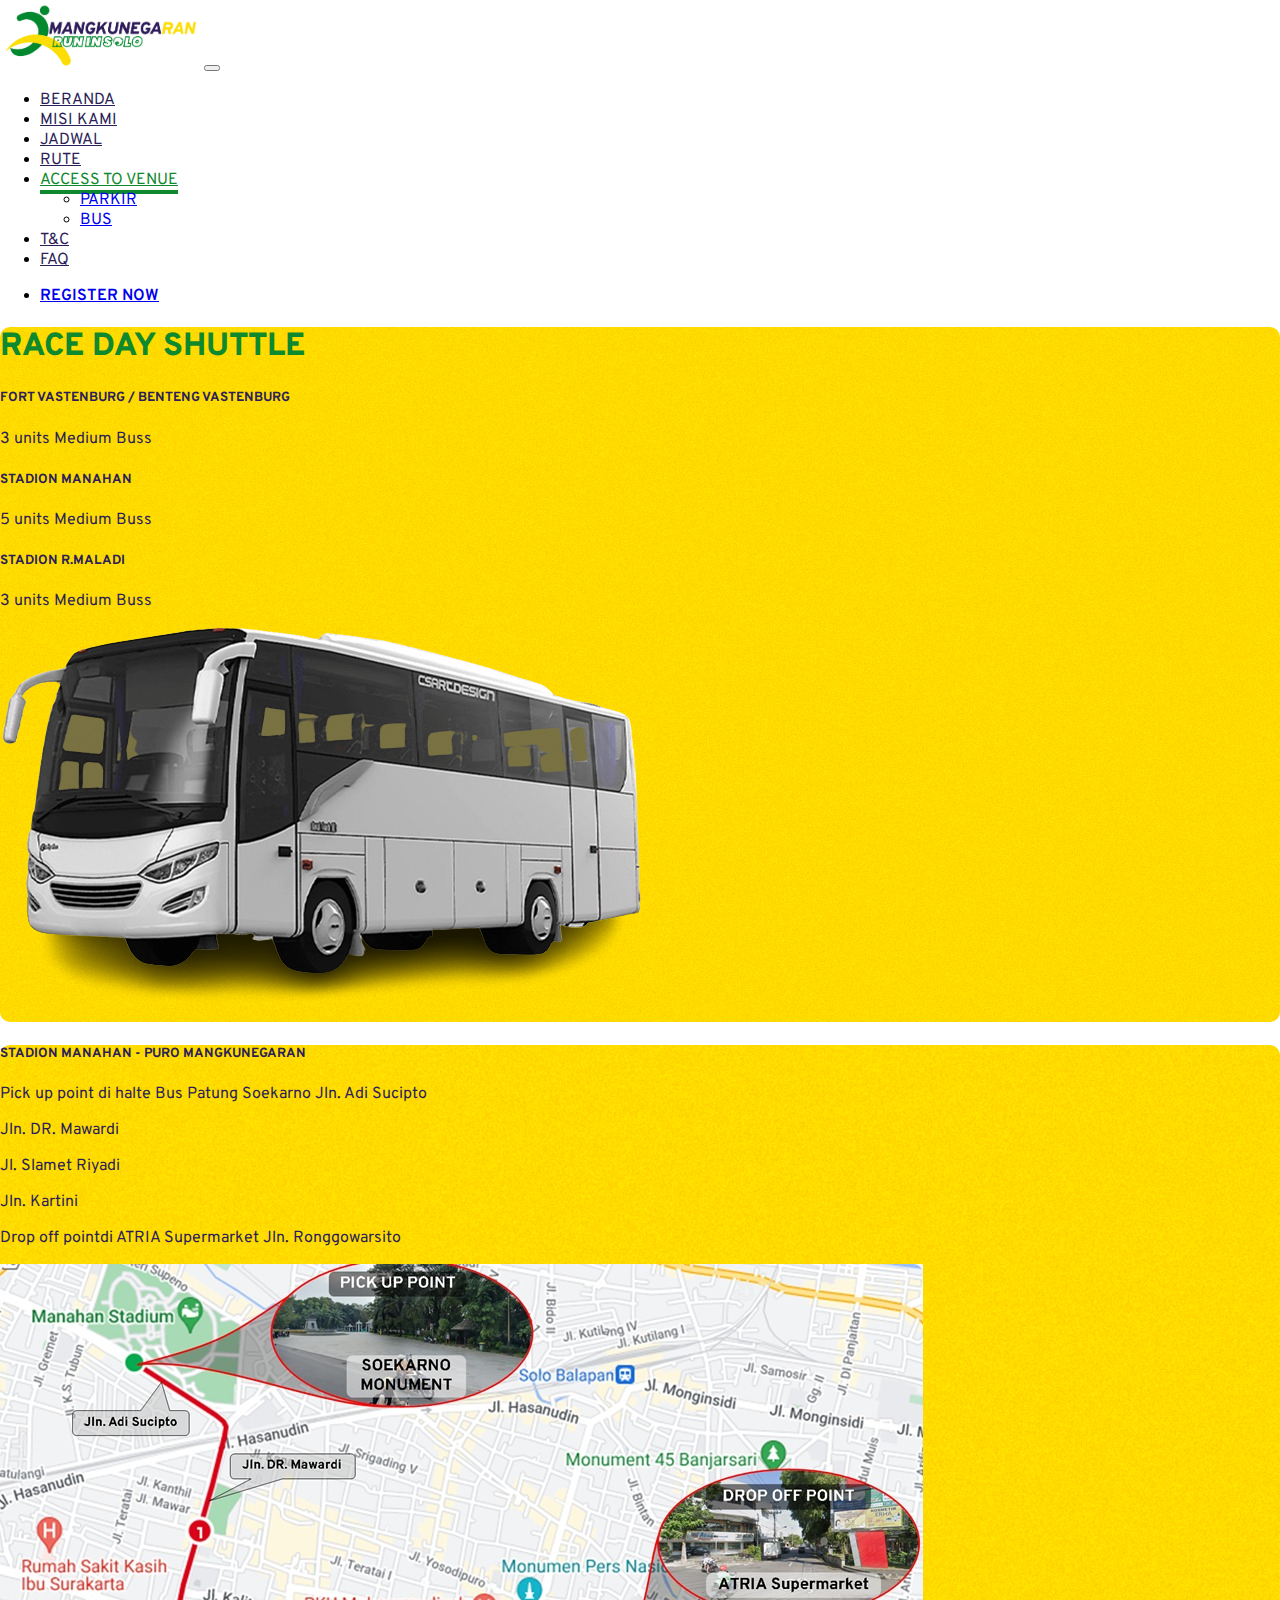
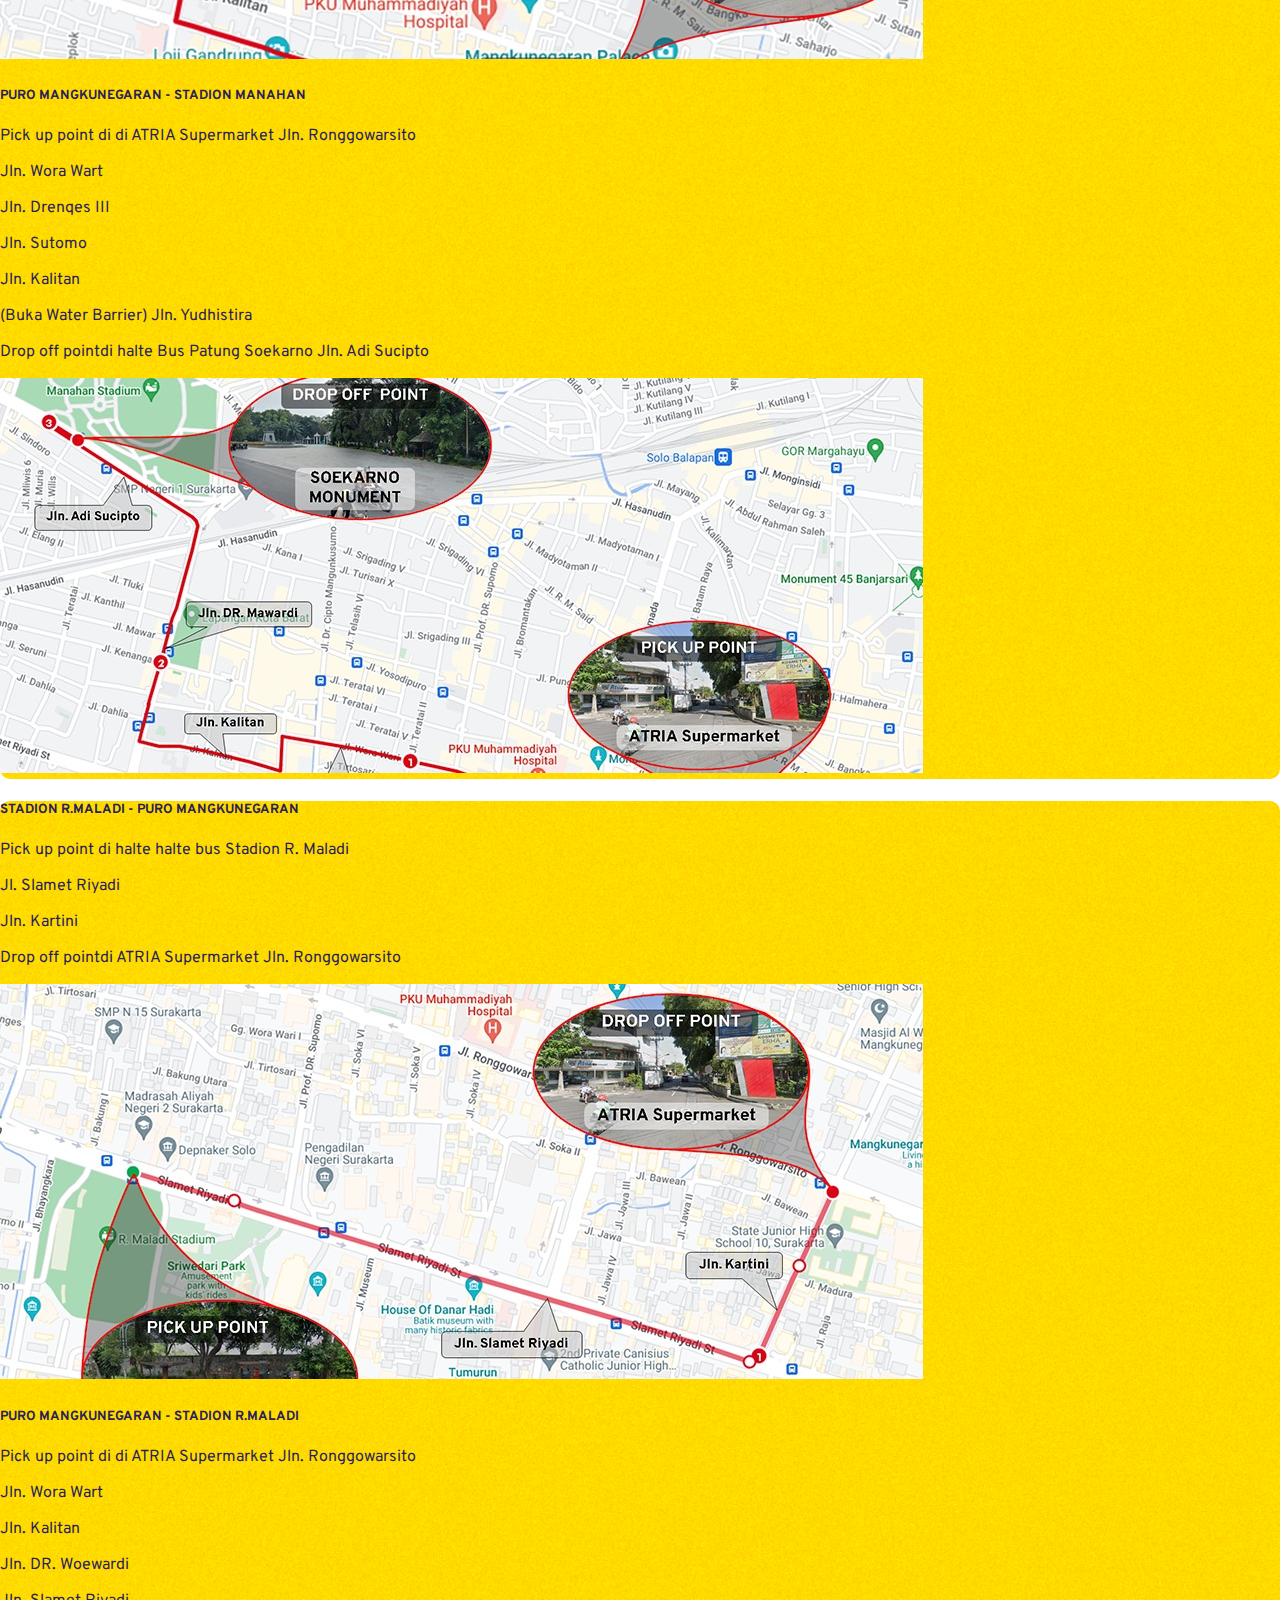
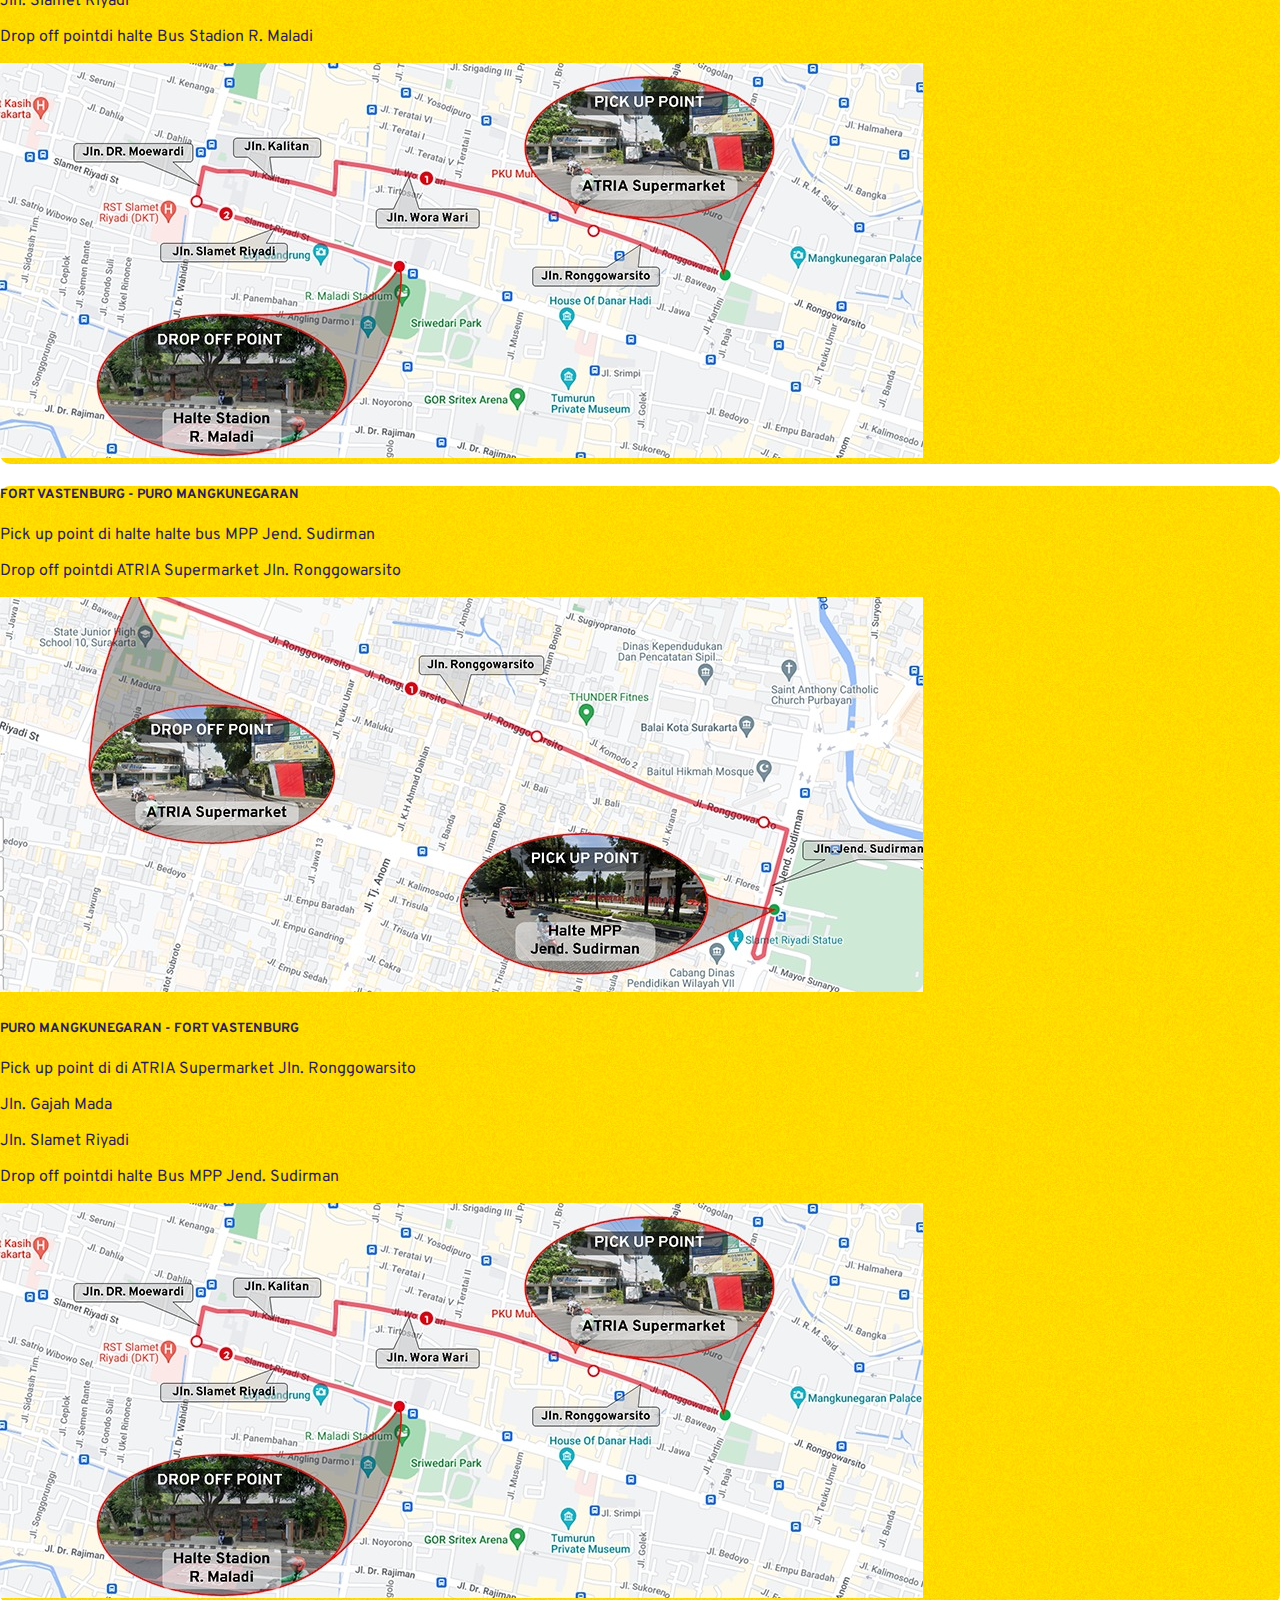
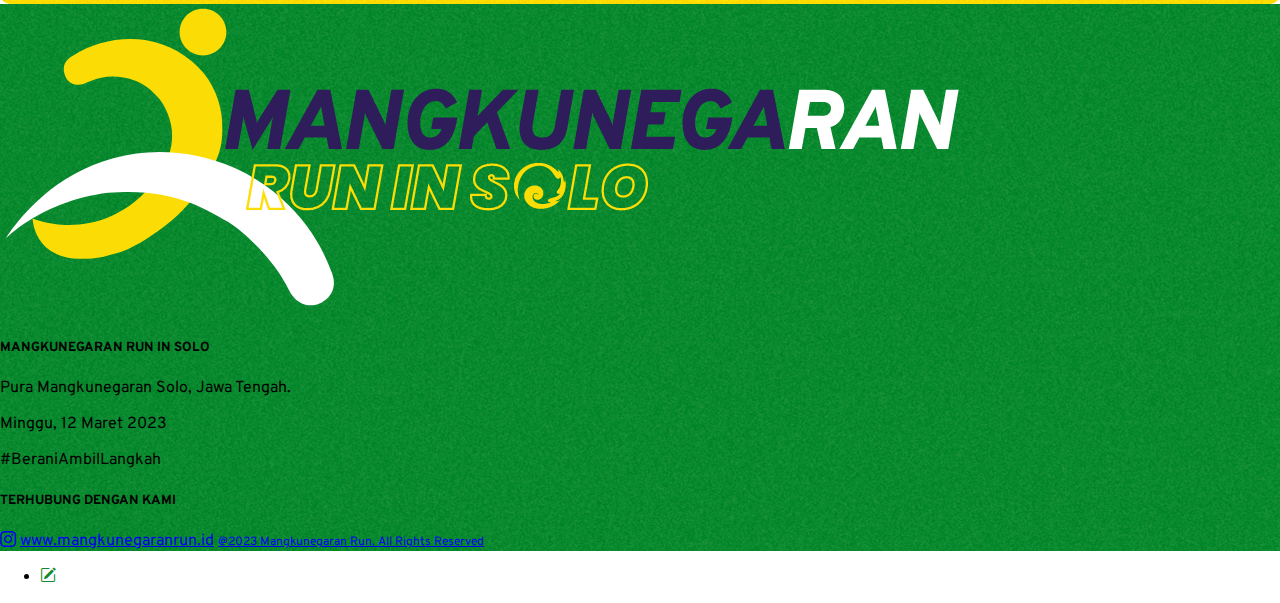
==== commit 7c723605: "update cw" ====
--- a/bus.html
+++ b/bus.html
@@ -260,7 +260,7 @@
             <div class="d-grid gap-2">
               <a href="https://instagram.com/mangkunegaran_runinsolo?igshid=YWJhMjlhZTc=" class="text-decoration-none m-0 text-warning h1"><i class="bi bi-instagram"></i></a>
               <a href="#" class="text-decoration-none text-warning">www.mangkunegaranrun.id</a>
-              <a href="#" class="text-decoration-none text-warning" style="font-size: 12px">@2023 <span class="text-white">Mangkunegaran Run.</span>All Rights Reserced</a>
+              <a href="#" class="text-decoration-none text-warning" style="font-size: 12px">@2023 <span class="text-white">Mangkunegaran Run.</span> All Rights Reserved</a>
             </div>
           </div>
         </div>
--- a/assets/css/style.css
+++ b/assets/css/style.css
@@ -46,6 +46,7 @@
   background-position: center;
   background-repeat: no-repeat;
   height: 100vh;
+  border-radius: 40% 0 0 0;
 }
 
 #hero .text {
@@ -174,7 +175,7 @@
 }
 
 #logo-mobile img {
-  height: 50px;
+  height: 90px;
   object-fit: contain;
   aspect-ratio: 3/2;
 }
@@ -221,6 +222,13 @@
     background-position: center;
     background-size: cover;
     background-repeat: no-repeat;
+    border-radius: 0;
+  }
+
+  #hero .absolute-img {
+    left: 43%;
+    top: 40px;
+    right: 50%;
   }
 
   #hero .cont-text {
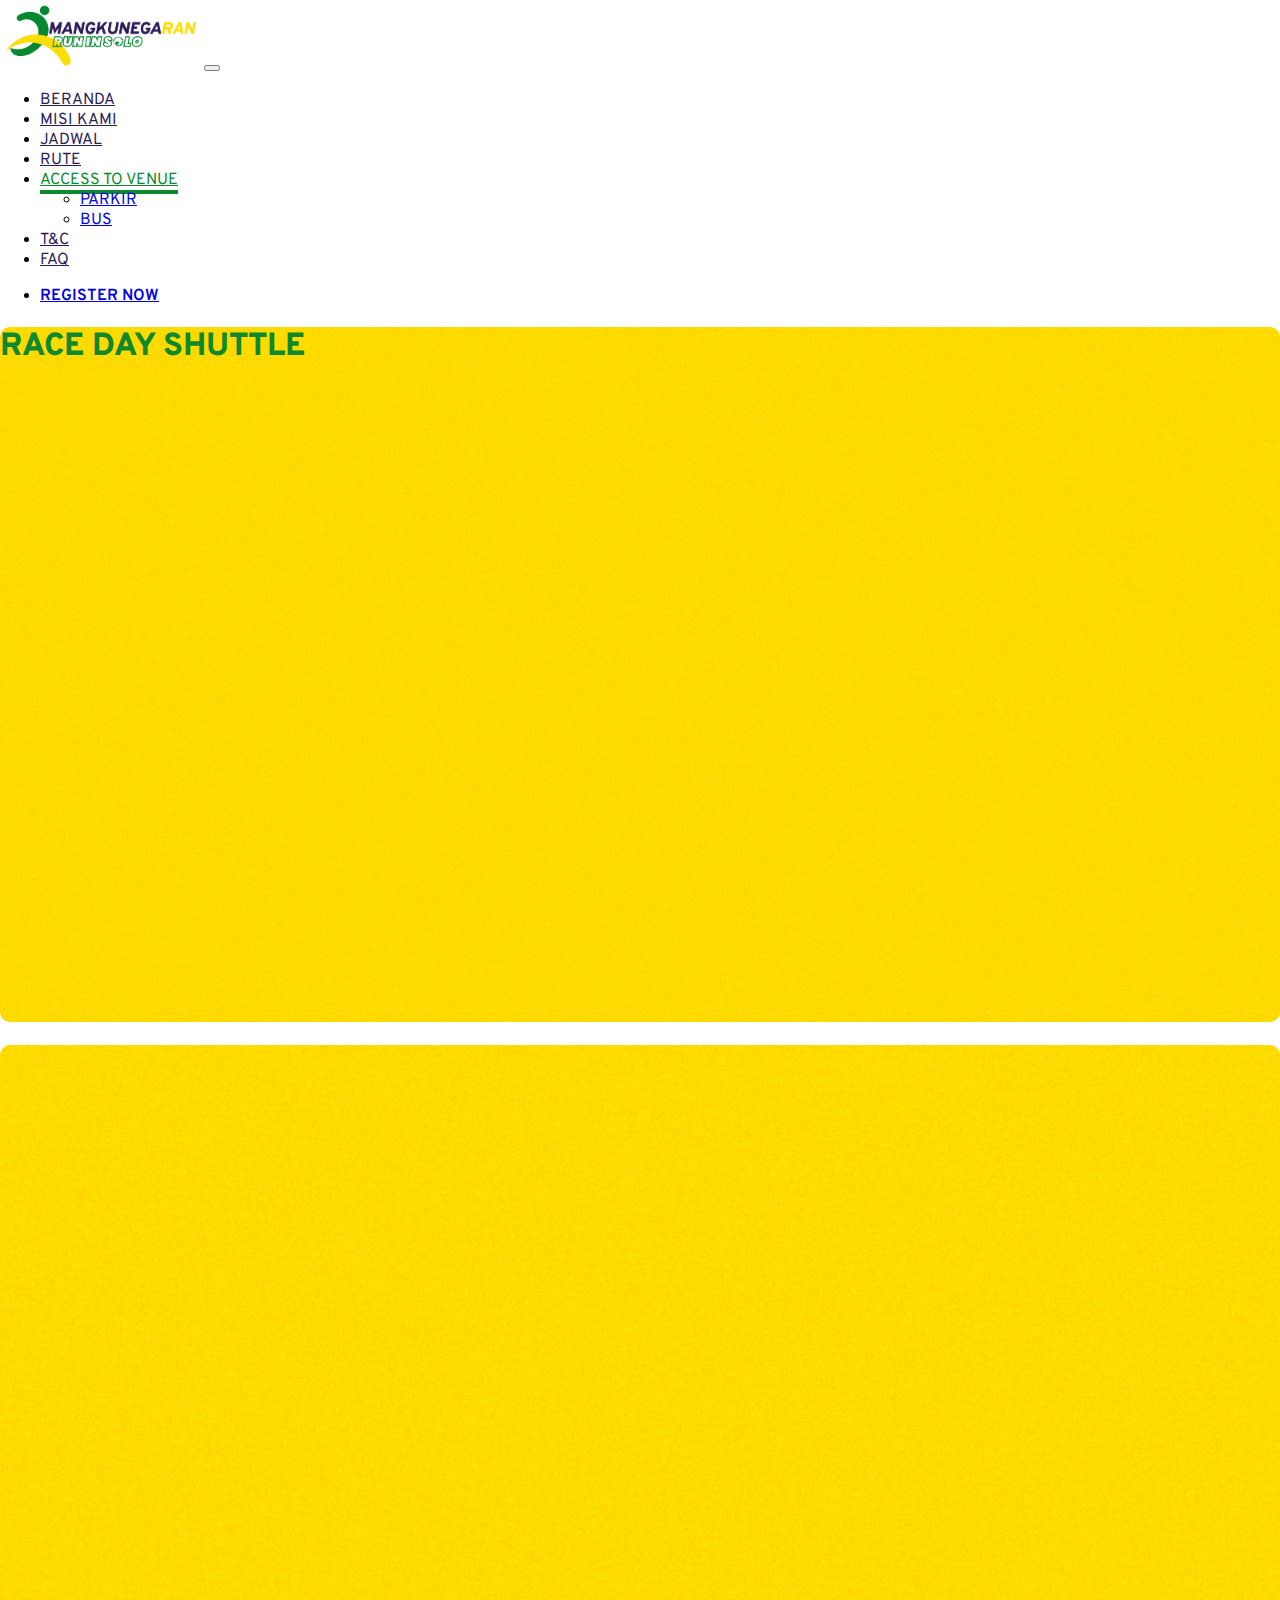
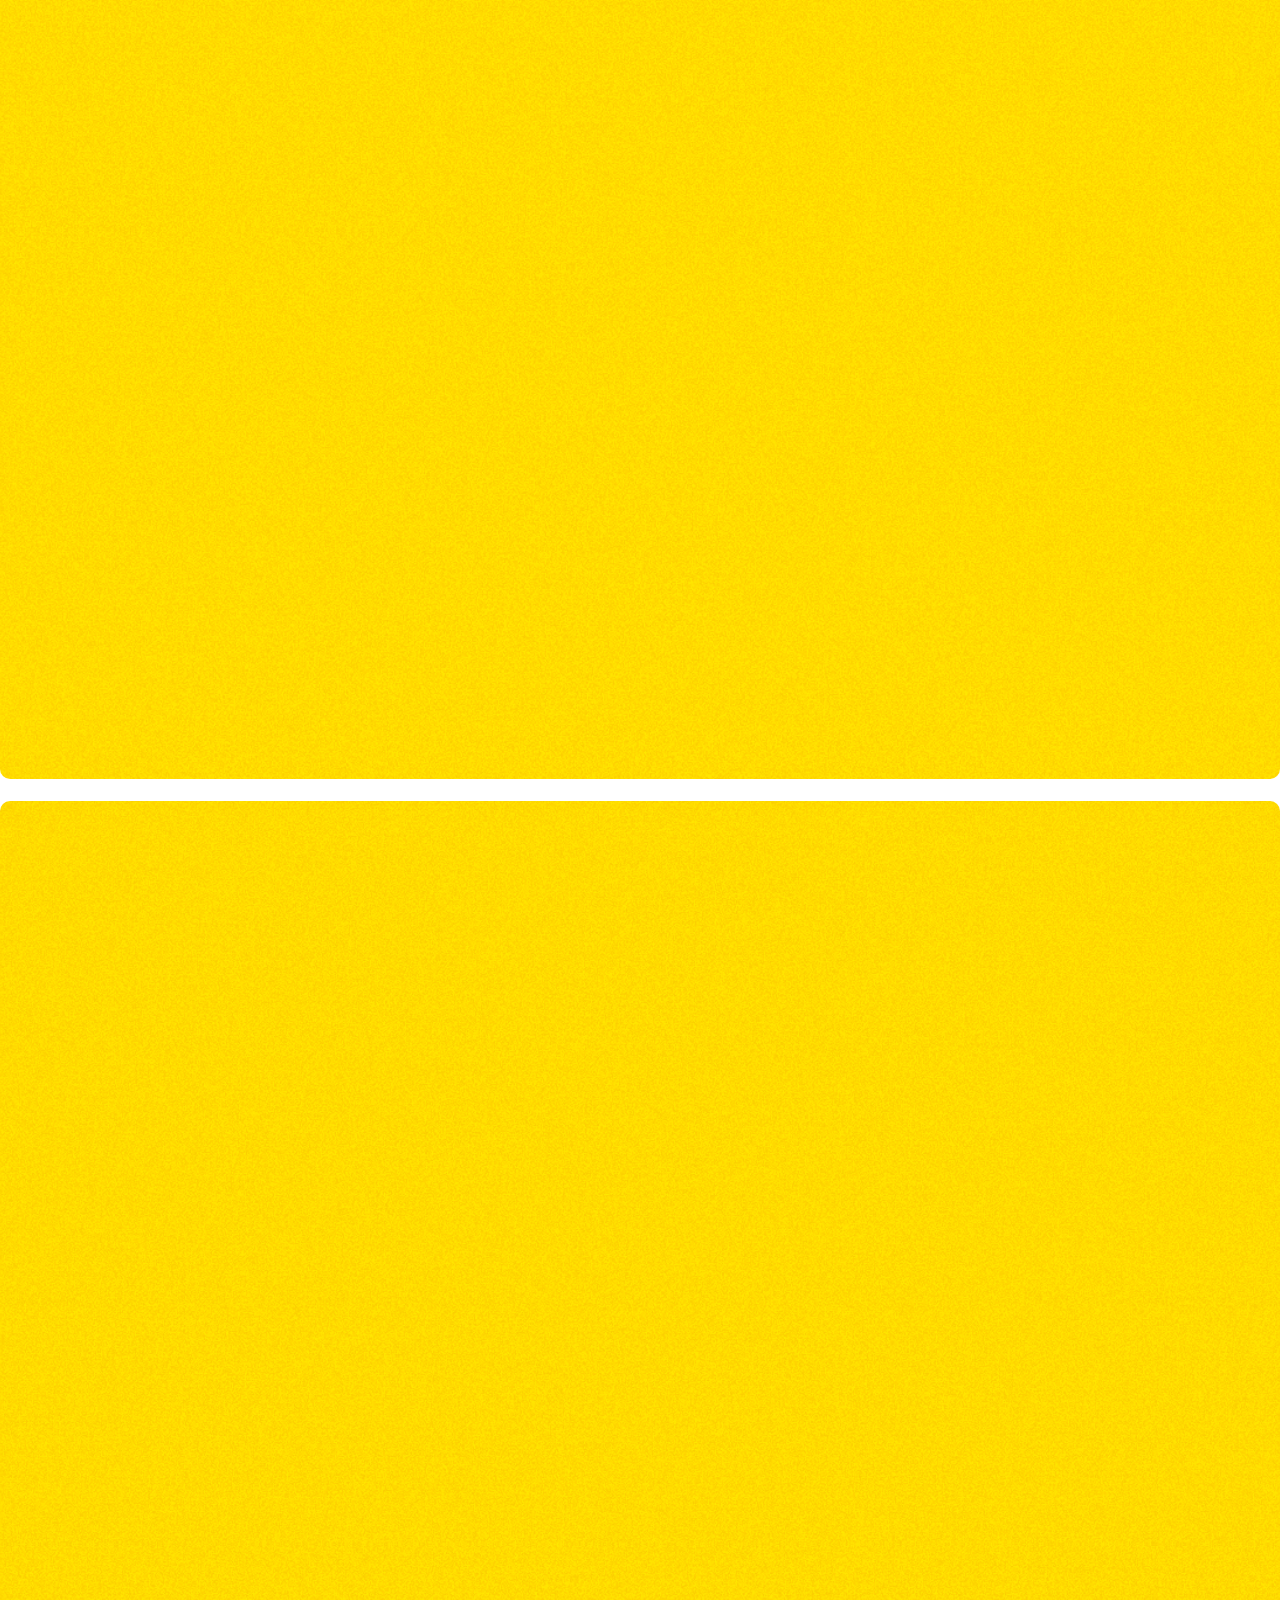
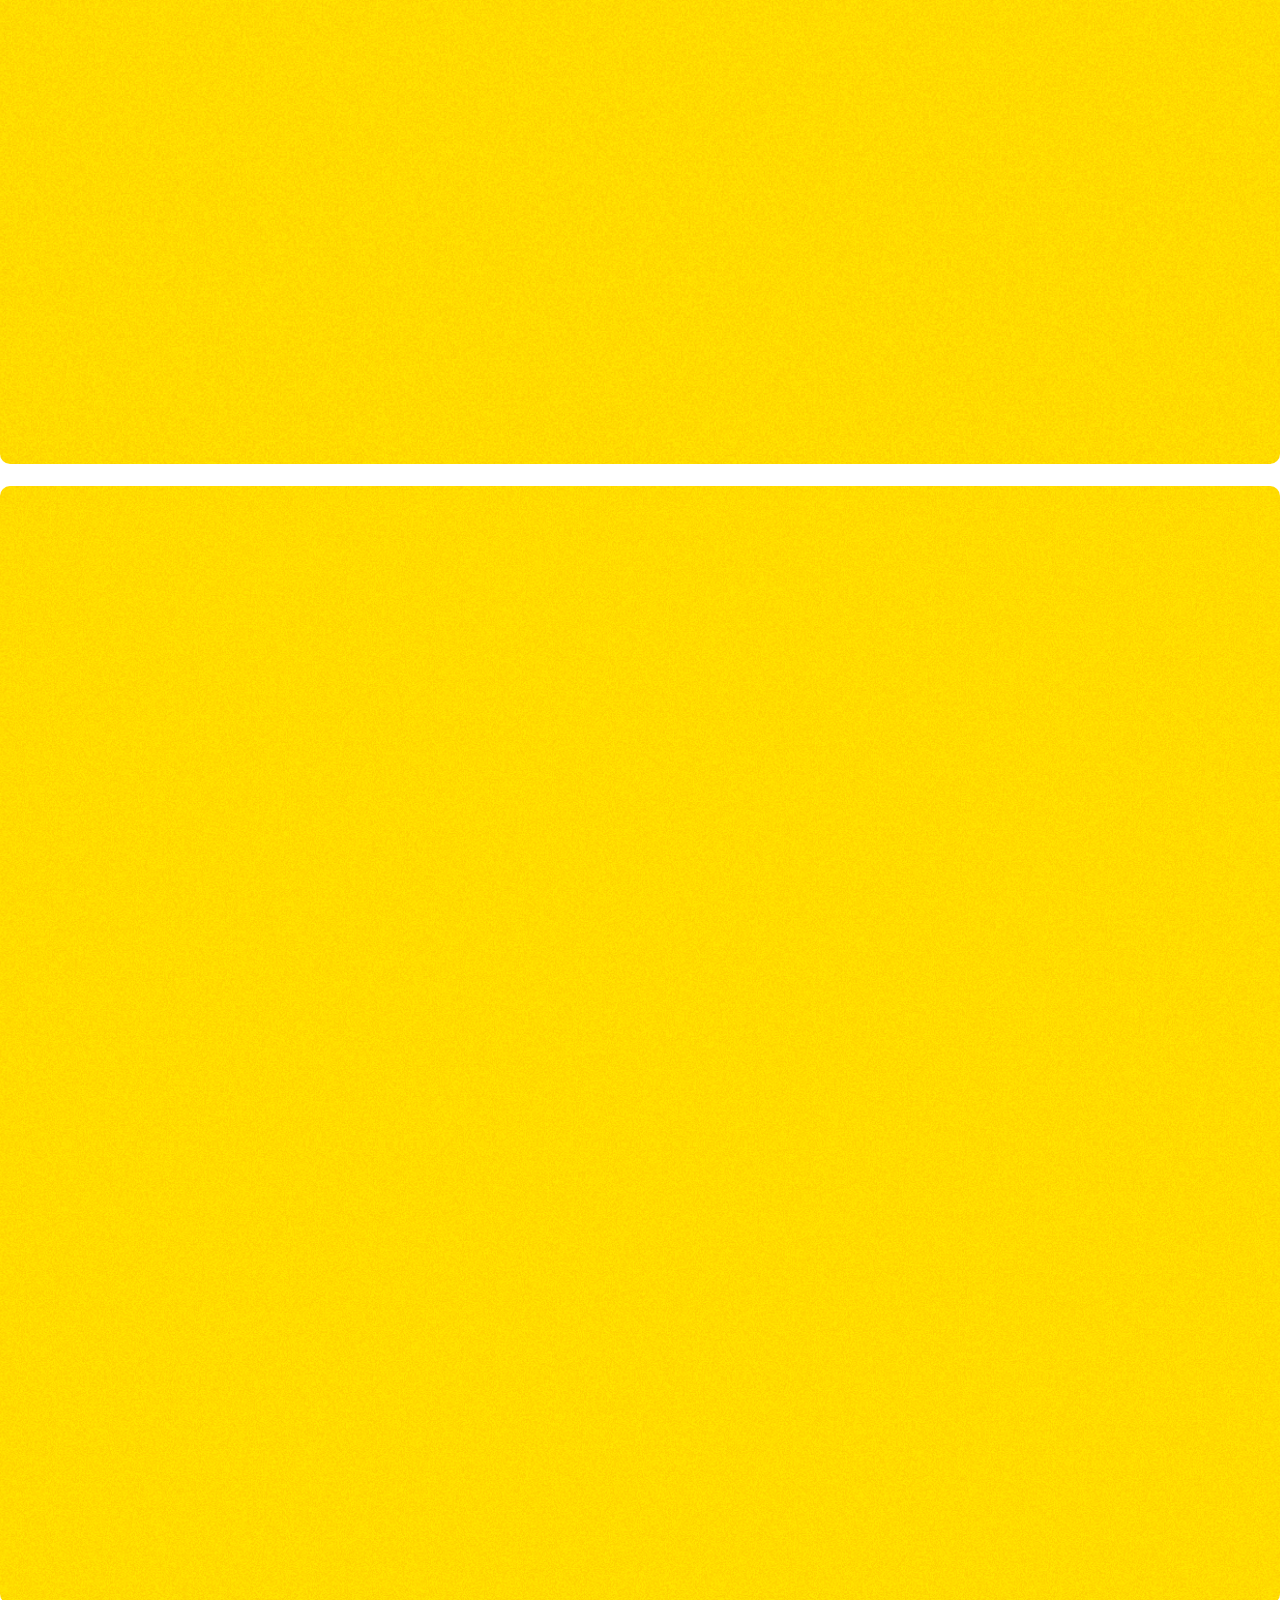
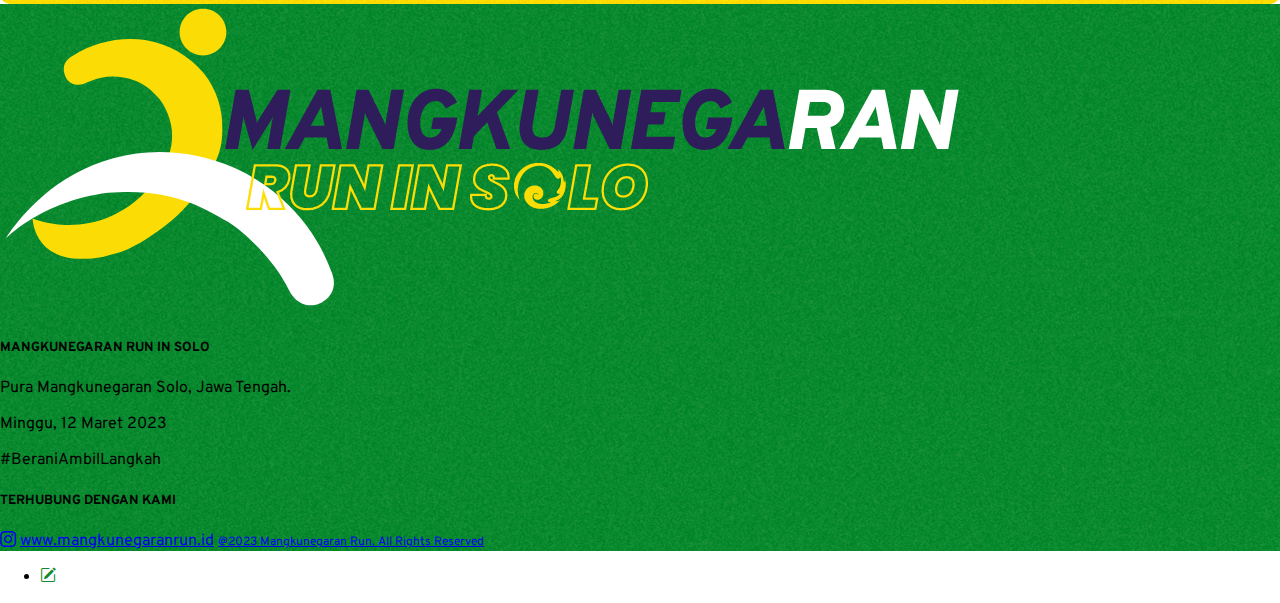
==== commit 32e6c8c8: "update" ====
--- a/bus.html
+++ b/bus.html
@@ -25,6 +25,16 @@
     <link rel="preconnect" href="https://fonts.googleapis.com" />
     <link rel="preconnect" href="https://fonts.gstatic.com" crossorigin />
     <link href="https://fonts.googleapis.com/css2?family=Overpass:wght@300;400;600;800&display=swap" rel="stylesheet" />
+
+    <style>
+       #img {
+        -webkit-transition: 0.3s;
+      }
+
+      #img:hover {
+        scale: 1.1;
+      }
+    </style>
   </head>
   <body>
     <!-- Navbar -->
@@ -81,7 +91,7 @@
           </div>
         </div>
         <div class="row">
-          <div class="col-lg py-3">
+          <div class="col-lg py-3" data-aos="zoom-in" data-aos-duration="1000">
             <div class="pt-3 border-bottom border-2 border-success border-opacity-50">
               <h5 class="fw-bold">FORT VASTENBURG / BENTENG VASTENBURG</h5>
               <p class="small">3 units Medium Buss</p>
@@ -95,7 +105,7 @@
               <p class="small">3 units Medium Buss</p>
             </div>
           </div>
-          <div class="col-lg py-3">
+          <div class="col-lg py-3" data-aos="zoom-in" data-aos-duration="1000">
             <img src="./assets/image/bus/7.png" class="img-fluid" alt="" />
           </div>
         </div>
@@ -105,7 +115,7 @@
     <section class="py-5">
       <div class="container second-text p-5" id="bus-2">
         <div class="row py-4">
-          <div class="col-lg">
+          <div class="col-lg" data-aos="zoom-in" data-aos-duration="1000">
             <div class="border-bottom border-2 border-success border-opacity-50">
               <h5 class="fw-bold">STADION MANAHAN - PURO MANGKUNEGARAN</h5>
             </div>
@@ -119,14 +129,14 @@
               </div>
             </div>
           </div>
-          <div class="col-lg-6 my-auto">
-            <div>
-              <img src="./assets/image/bus/6.jpeg" class="img-fluid" alt="" />
-            </div>
-          </div>
-        </div>
-        <div class="row py-4">
-          <div class="col-lg">
+          <div class="col-lg-6 my-auto" data-aos="flip-right" data-aos-duration="1000">
+            <div>
+              <img id="img" src="./assets/image/bus/6.jpeg" class="img-fluid" alt="" />
+            </div>
+          </div>
+        </div>
+        <div class="row py-4">
+          <div class="col-lg" data-aos="zoom-in" data-aos-duration="1000">
             <div class="border-bottom border-2 border-success border-opacity-50">
               <h5 class="fw-bold">PURO MANGKUNEGARAN - STADION MANAHAN</h5>
             </div>
@@ -142,9 +152,9 @@
               </div>
             </div>
           </div>
-          <div class="col-lg-6 my-auto">
-            <div>
-              <img src="./assets/image/bus/5.jpeg" class="img-fluid" alt="" />
+          <div class="col-lg-6 my-auto" data-aos="flip-right" data-aos-duration="1000">
+            <div>
+              <img id="img" src="./assets/image/bus/5.jpeg" class="img-fluid" alt="" />
             </div>
           </div>
         </div>
@@ -154,7 +164,7 @@
     <section class="py-5">
       <div class="container second-text p-5" id="bus-2">
         <div class="row py-4">
-          <div class="col-lg">
+          <div class="col-lg" data-aos="zoom-in" data-aos-duration="1000">
             <div class="border-bottom border-2 border-success border-opacity-50">
               <h5 class="fw-bold">STADION R.MALADI - PURO MANGKUNEGARAN</h5>
             </div>
@@ -167,14 +177,14 @@
               </div>
             </div>
           </div>
-          <div class="col-lg-6 my-auto">
-            <div>
-              <img src="./assets/image/bus/4.jpeg" class="img-fluid" alt="" />
-            </div>
-          </div>
-        </div>
-        <div class="row py-4">
-          <div class="col-lg">
+          <div class="col-lg-6 my-auto" data-aos="flip-right" data-aos-duration="1000">
+            <div>
+              <img id="img" src="./assets/image/bus/4.jpeg" class="img-fluid" alt="" />
+            </div>
+          </div>
+        </div>
+        <div class="row py-4">
+          <div class="col-lg" data-aos="zoom-in" data-aos-duration="1000">
             <div class="border-bottom border-2 border-success border-opacity-50">
               <h5 class="fw-bold">PURO MANGKUNEGARAN - STADION R.MALADI</h5>
             </div>
@@ -189,9 +199,9 @@
               </div>
             </div>
           </div>
-          <div class="col-lg-6 my-auto">
-            <div>
-              <img src="./assets/image/bus/3.jpeg" class="img-fluid" alt="" />
+          <div class="col-lg-6 my-auto" data-aos="flip-right" data-aos-duration="1000">
+            <div>
+              <img id="img" src="./assets/image/bus/3.jpeg" class="img-fluid" alt="" />
             </div>
           </div>
         </div>
@@ -201,7 +211,7 @@
     <section class="py-5" id="bus-2">
       <div class="container second-text p-5">
         <div class="row py-4">
-          <div class="col-lg my-auto">
+          <div class="col-lg my-auto" data-aos="zoom-in" data-aos-duration="1000">
             <div class="border-bottom border-2 border-success border-opacity-50">
               <h5 class="fw-bold">FORT VASTENBURG - PURO MANGKUNEGARAN</h5>
             </div>
@@ -212,14 +222,14 @@
               </div>
             </div>
           </div>
-          <div class="col-lg-6 my-auto">
-            <div>
-              <img src="./assets/image/bus/2.jpeg" class="img-fluid" alt="" />
-            </div>
-          </div>
-        </div>
-        <div class="row py-4">
-          <div class="col-lg">
+          <div class="col-lg-6 my-auto" data-aos="flip-right" data-aos-duration="1000">
+            <div>
+              <img id="img" src="./assets/image/bus/2.jpeg" class="img-fluid" alt="" />
+            </div>
+          </div>
+        </div>
+        <div class="row py-4">
+          <div class="col-lg" data-aos="zoom-in" data-aos-duration="1000">
             <div class="border-bottom border-2 border-success border-opacity-50">
               <h5 class="fw-bold">PURO MANGKUNEGARAN - FORT VASTENBURG</h5>
             </div>
@@ -232,9 +242,9 @@
               </div>
             </div>
           </div>
-          <div class="col-lg-6 my-auto">
-            <div>
-              <img src="./assets/image/bus/1.jpeg" class="img-fluid" alt="" />
+          <div class="col-lg-6 my-auto" data-aos="flip-right" data-aos-duration="1000">
+            <div>
+              <img id="img" src="./assets/image/bus/1.jpeg" class="img-fluid" alt="" />
             </div>
           </div>
         </div>
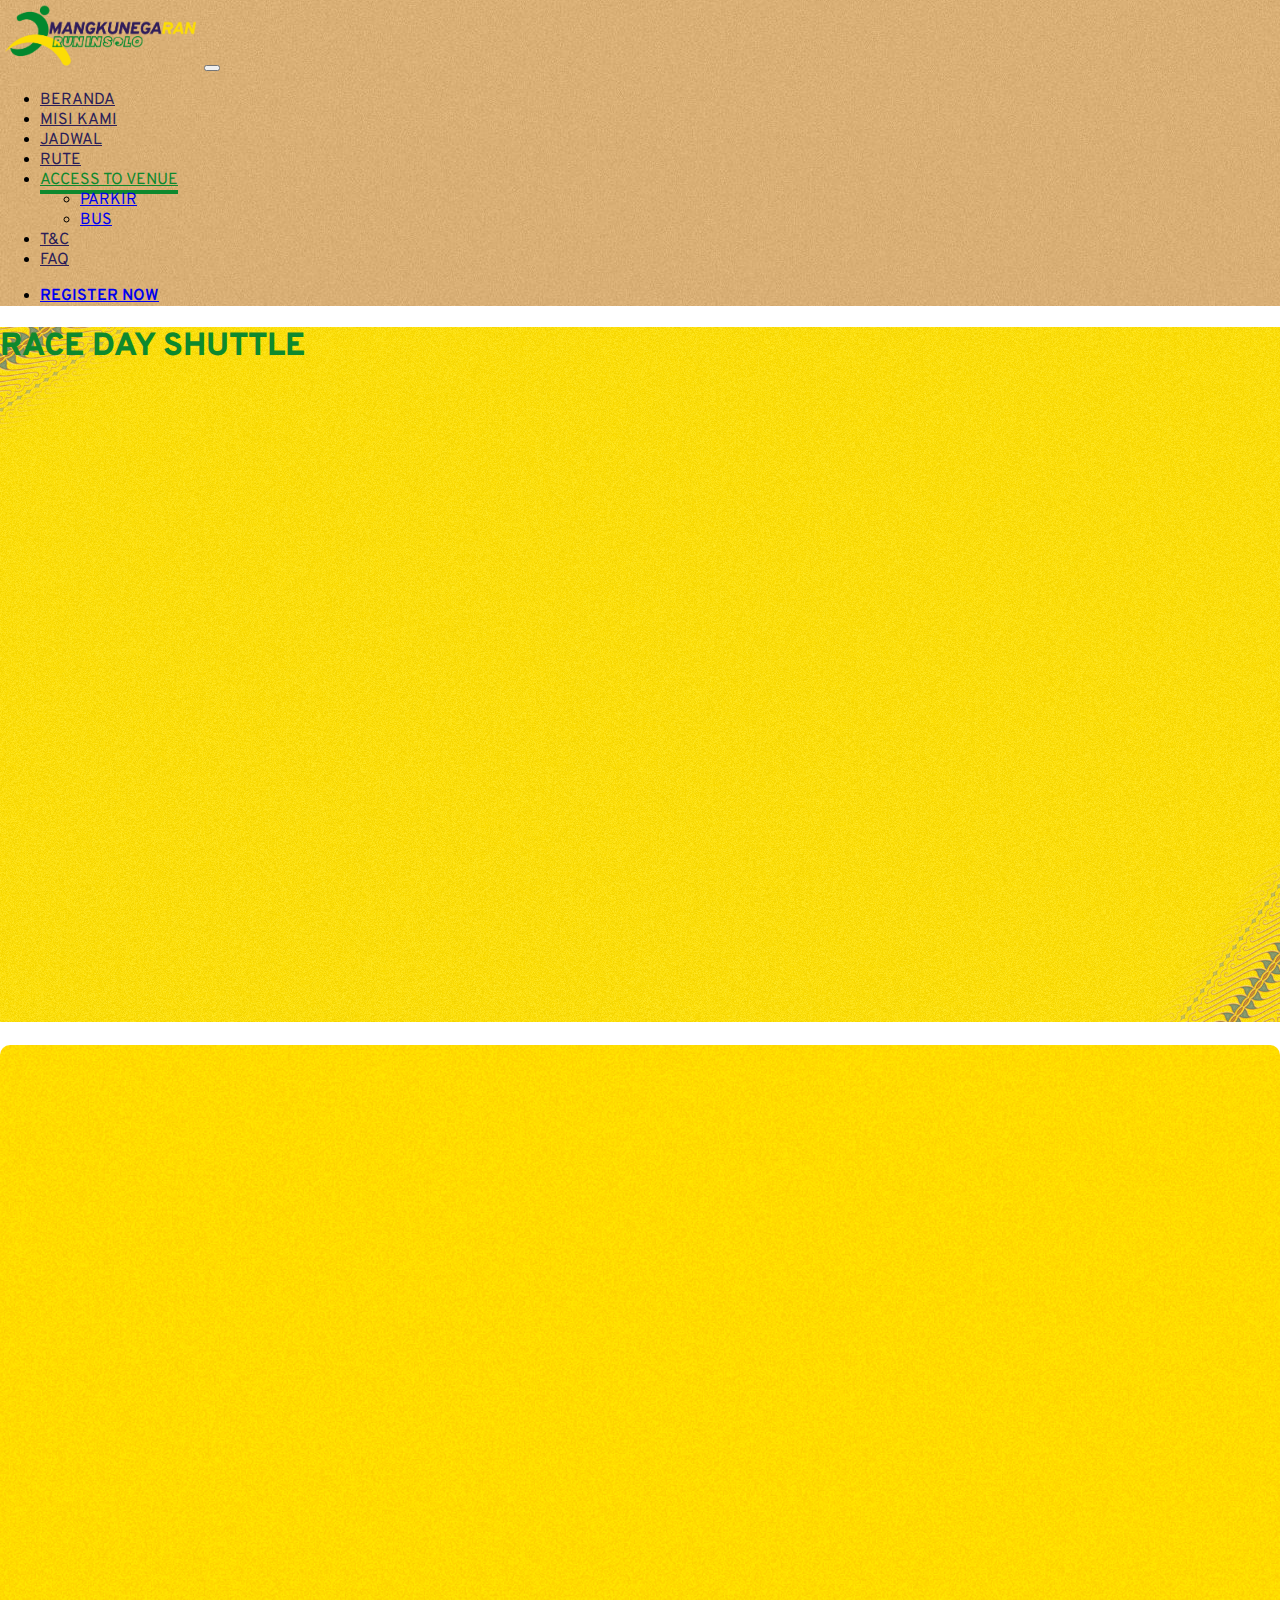
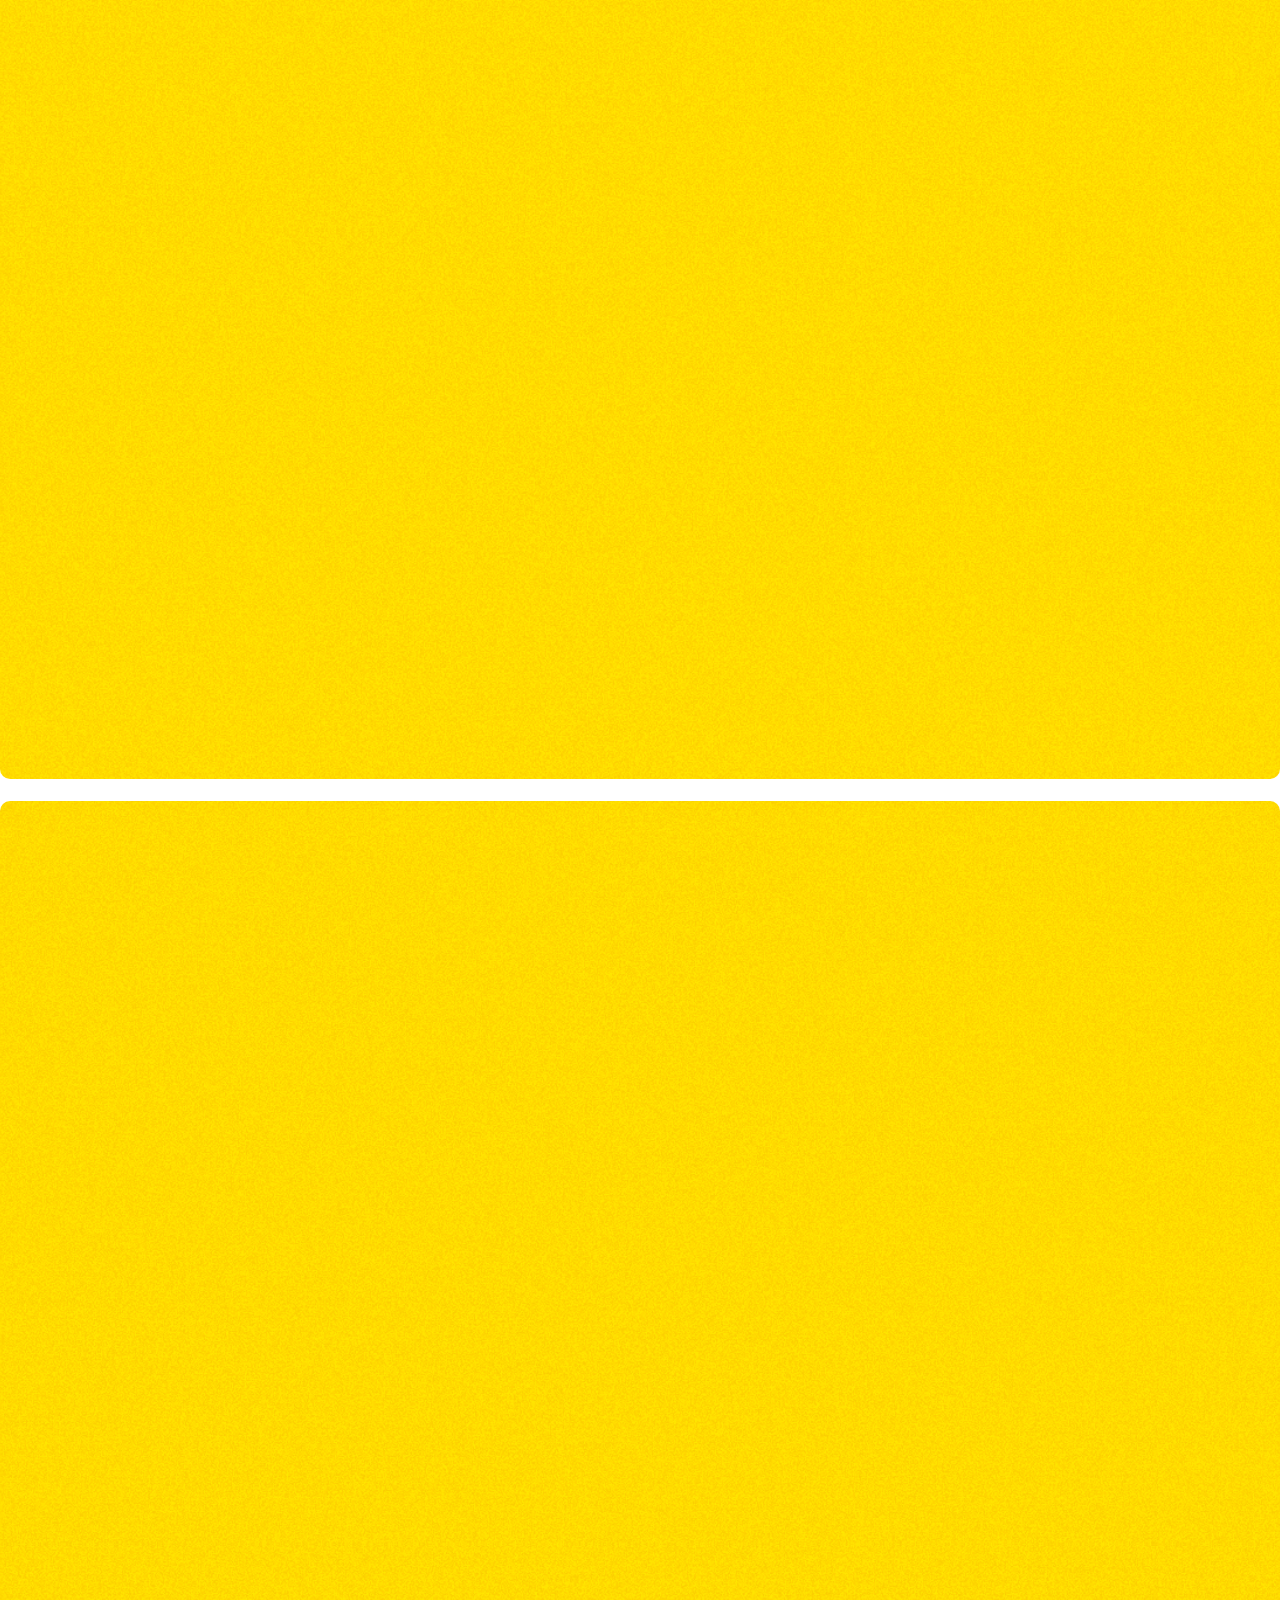
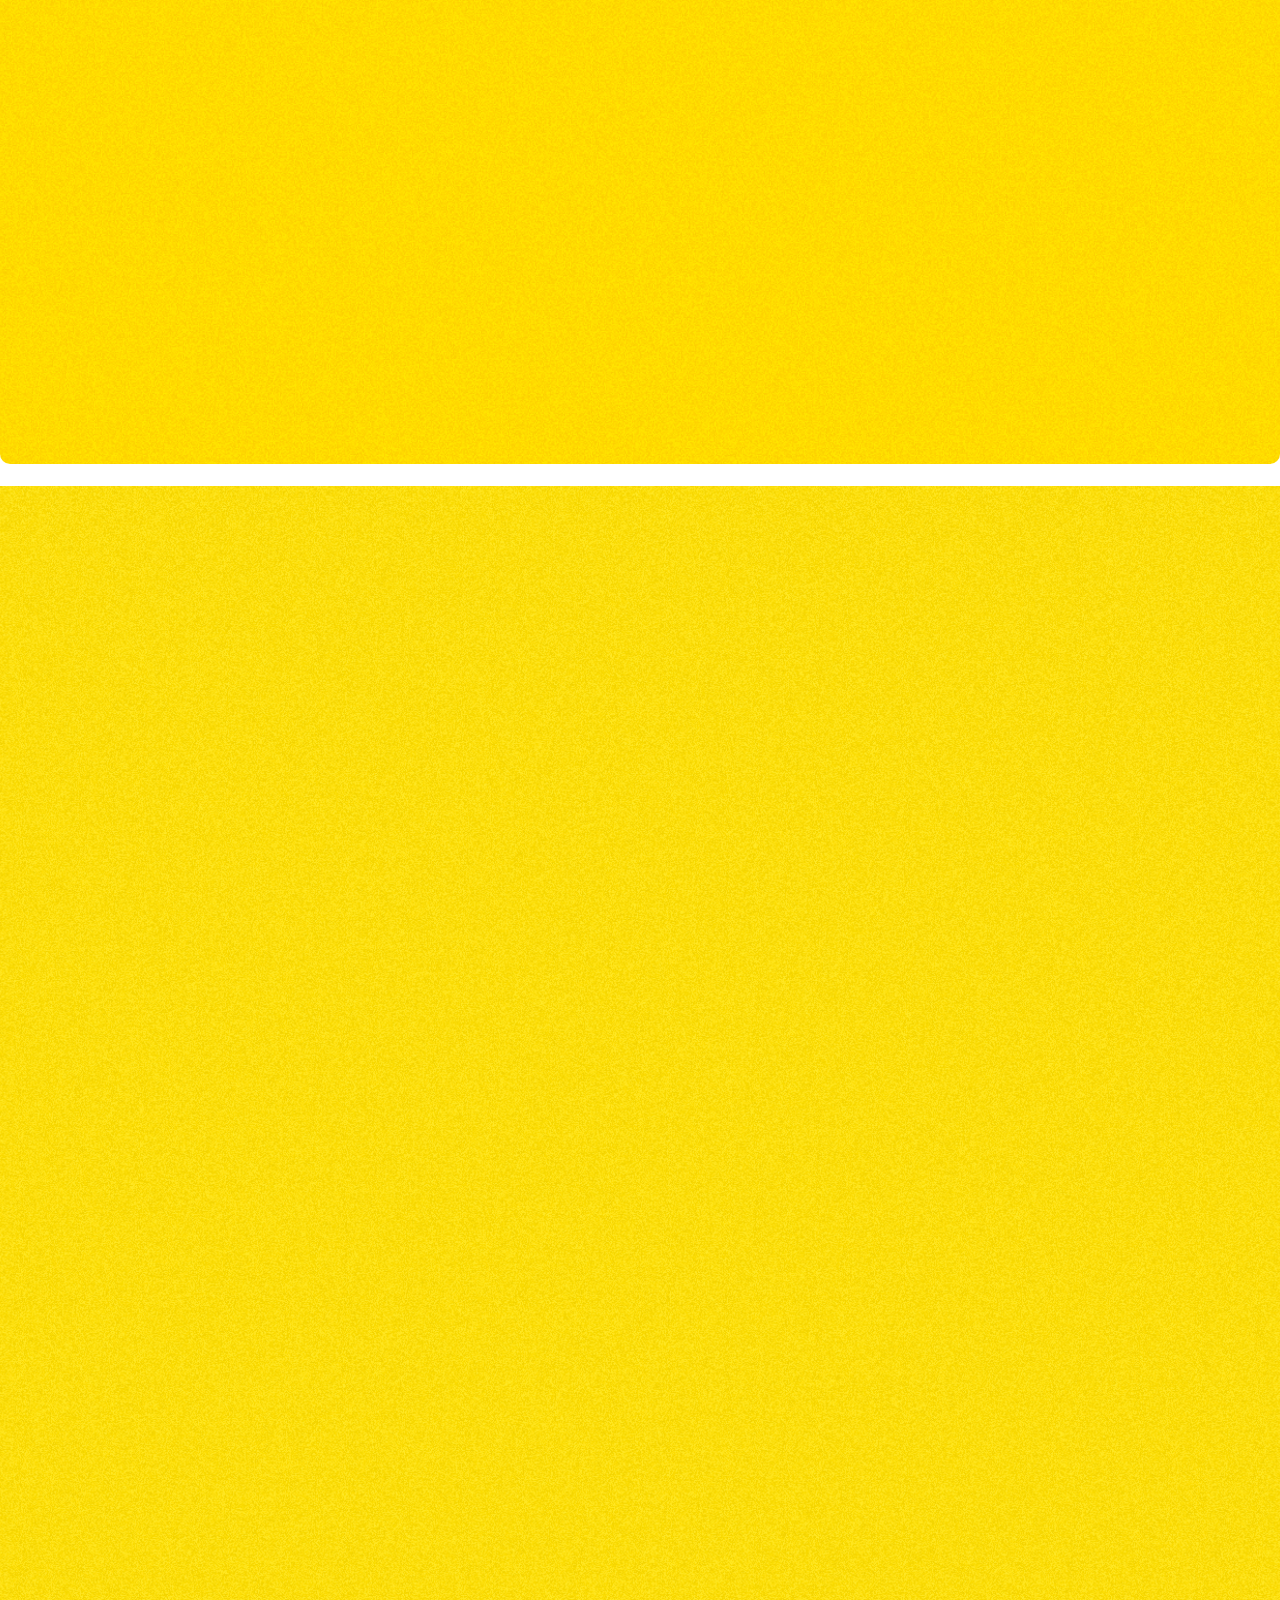
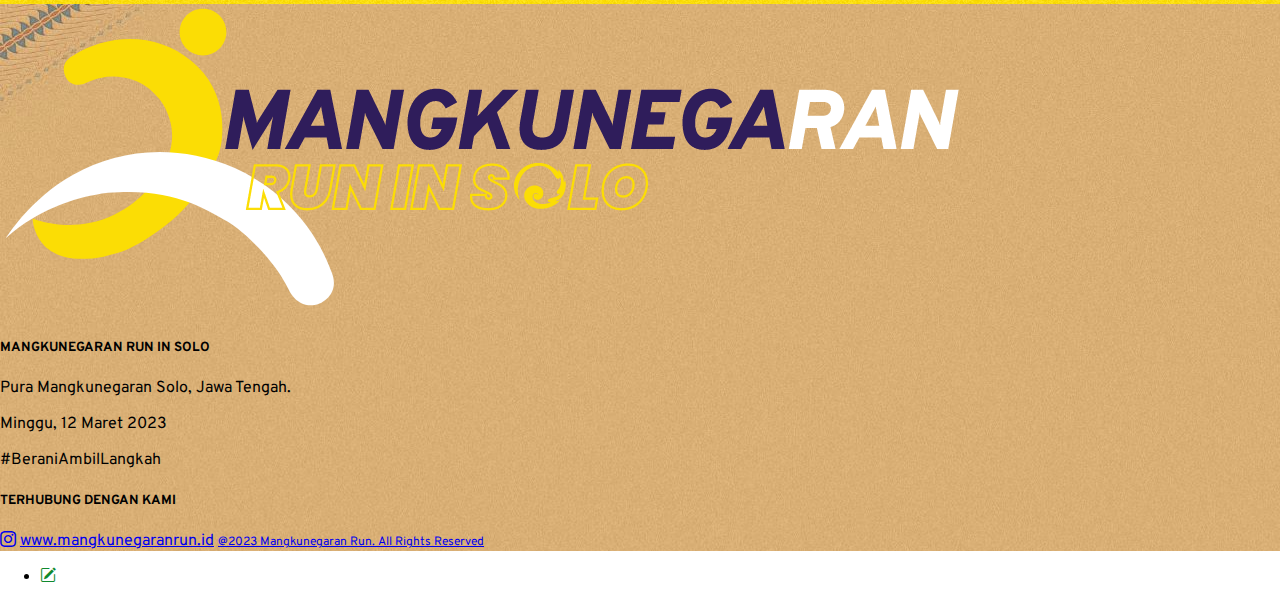
==== commit 2fe71808: "update" ====
--- a/bus.html
+++ b/bus.html
@@ -27,7 +27,7 @@
     <link href="https://fonts.googleapis.com/css2?family=Overpass:wght@300;400;600;800&display=swap" rel="stylesheet" />
 
     <style>
-       #img {
+      #img {
         -webkit-transition: 0.3s;
       }
 
@@ -38,7 +38,7 @@
   </head>
   <body>
     <!-- Navbar -->
-    <nav class="navbar navbar-expand-lg shadow-sm border-bottom sticky-top bg-white">
+    <nav id="nav-t" class="navbar navbar-expand-lg shadow-sm sticky-top">
       <div class="container-fluid px-5">
         <a class="navbar-brand" href="#"><img class="nav-1" src="./assets/image/logo.png" alt="" /></a>
         <button class="navbar-toggler my-3 ms-auto" type="button" data-bs-toggle="collapse" data-bs-target="#navbarNav" aria-controls="navbarNav" aria-expanded="false" aria-label="Toggle navigation">
@@ -162,7 +162,7 @@
     </section>
 
     <section class="py-5">
-      <div class="container second-text p-5" id="bus-2">
+      <div class="container second-text p-5" id="bus-3">
         <div class="row py-4">
           <div class="col-lg" data-aos="zoom-in" data-aos-duration="1000">
             <div class="border-bottom border-2 border-success border-opacity-50">
@@ -208,7 +208,7 @@
       </div>
     </section>
 
-    <section class="py-5" id="bus-2">
+    <section class="py-5" id="bus-4">
       <div class="container second-text p-5">
         <div class="row py-4">
           <div class="col-lg my-auto" data-aos="zoom-in" data-aos-duration="1000">
--- a/assets/css/style.css
+++ b/assets/css/style.css
@@ -22,6 +22,12 @@
 }
 
 /* Navbar */
+#nav-t {
+  background-image: url('../image/revisi/bg.jpeg');
+  background-position: center;
+  background-size: cover;
+}
+
 nav a i {
   color: var(--var-primary);
 }
@@ -40,13 +46,12 @@
 }
 
 /* Hero */
-#hero .container-fluid {
-  background-image: url('../image/hero.png');
-  background-size: contain;
+#hero {
+  background-image: url('../image/revisi/Banner-MANGKU-Section.jpg');
+  background-size: cover;
   background-position: center;
   background-repeat: no-repeat;
   height: 100vh;
-  border-radius: 40% 0 0 0;
 }
 
 #hero .text {
@@ -57,7 +62,9 @@
 
 /* Misi */
 #misi {
-  background-image: url('../image/BG.png');
+  background-image: url('../image/revisi/BG.png');
+  background-position: center;
+  background-size: cover;
   color: var(--var-second);
 }
 
@@ -76,6 +83,12 @@
 }
 
 /* Benefit */
+#bene {
+  background-image: url('../image/revisi/bg.jpeg');
+  background-position: center;
+  background-size: cover;
+}
+
 #bene img {
   aspect-ratio: 1/1;
   object-fit: contain;
@@ -92,13 +105,17 @@
 
 /* Jadwal */
 #jadwal {
-  background-image: url('../image/BG.png');
+  background-image: url('../image/revisi/bg.jpeg');
+  background-position: center;
+  background-size: cover;
   color: var(--var-second);
 }
 
 /* Rute */
 #rute {
-  background-image: url('../image/BG.png');
+  background-image: url('../image/revisi/bg.jpeg');
+  background-position: center;
+  background-size: cover;
 }
 
 #rute .rute-img {
@@ -122,13 +139,15 @@
 
 /* Jersey */
 #jersey {
-  background-image: url('../image/BG.png');
+  background-image: url('../image/revisi/bg.jpeg');
+  background-position: center;
+  background-size: cover;
 }
 
 /* Hadiah */
 #hadiah {
-  background-image: url('../image/bg-price.png');
-  background-size: contain;
+  background-image: url('../image/revisi/bg07.png');
+  background-size: cover;
   background-position: center;
   object-fit: cover;
   background-repeat: no-repeat;
@@ -145,6 +164,12 @@
 }
 
 /* Logo */
+#logo {
+  background-image: url('../image/revisi/bg.jpeg');
+  background-position: center;
+  background-size: cover;
+}
+
 #logo .swiper {
   width: 100%;
   height: 100%;
@@ -182,26 +207,45 @@
 
 /* Footer */
 #footer {
+  background-image: url('../image/revisi/bg.jpeg');
+  background-position: top;
+  background-size: cover;
+}
+
+/* Parkir */
+#parkir-2 .container {
   background-image: url('../image/bg07.png');
-  background-position: center;
-}
-
-/* Parkir */
-#parkir-2 .container,
+  background-size: cover;
+  background-position: center;
+  border-radius: 10px;
+}
+
 #parkir {
   background-image: url('../image/bg07.png');
   background-size: cover;
   background-position: center;
+}
+
+#parkir-2 {
+  background-image: url('../image/revisi/bg.jpeg');
+  background-position: center;
+  background-size: cover;
+}
+
+/* Bus */
+#bus-2,
+#bus-3 {
+  background-image: url('../image/BG.png');
+  background-size: cover;
+  background-position: center;
   border-radius: 10px;
 }
 
-/* Bus */
 #bus,
-#bus-2 {
-  background-image: url('../image/BG.png');
-  background-size: cover;
-  background-position: center;
-  border-radius: 10px;
+#bus-4 {
+  background-image: url('../image/revisi/SHUTTLE/Part/MANGKU-RACE-DAY-SHUTTLE_01.jpg');
+  background-size: cover;
+  background-position: center;
 }
 
 @media only screen and (max-width: 1000px) {
@@ -214,15 +258,16 @@
   }
 
   #hero {
-    padding: 0 !important;
-  }
-
-  #hero .container-fluid {
-    background: linear-gradient(rgba(0, 0, 0, 0.7), rgba(0, 0, 0, 0.7)), /* bottom, image */ url('../image/hero.png');
+    padding: 0 0 100px 0 !important;
+  }
+
+  #hero {
+    background: linear-gradient(rgba(0, 0, 0, 0.7), rgba(0, 0, 0, 0.7)), /* bottom, image */ url('../image/revisi/Banner-MANGKU-Section.jpg');
     background-position: center;
     background-size: cover;
     background-repeat: no-repeat;
     border-radius: 0;
+    height: 100%;
   }
 
   #hero .absolute-img {
